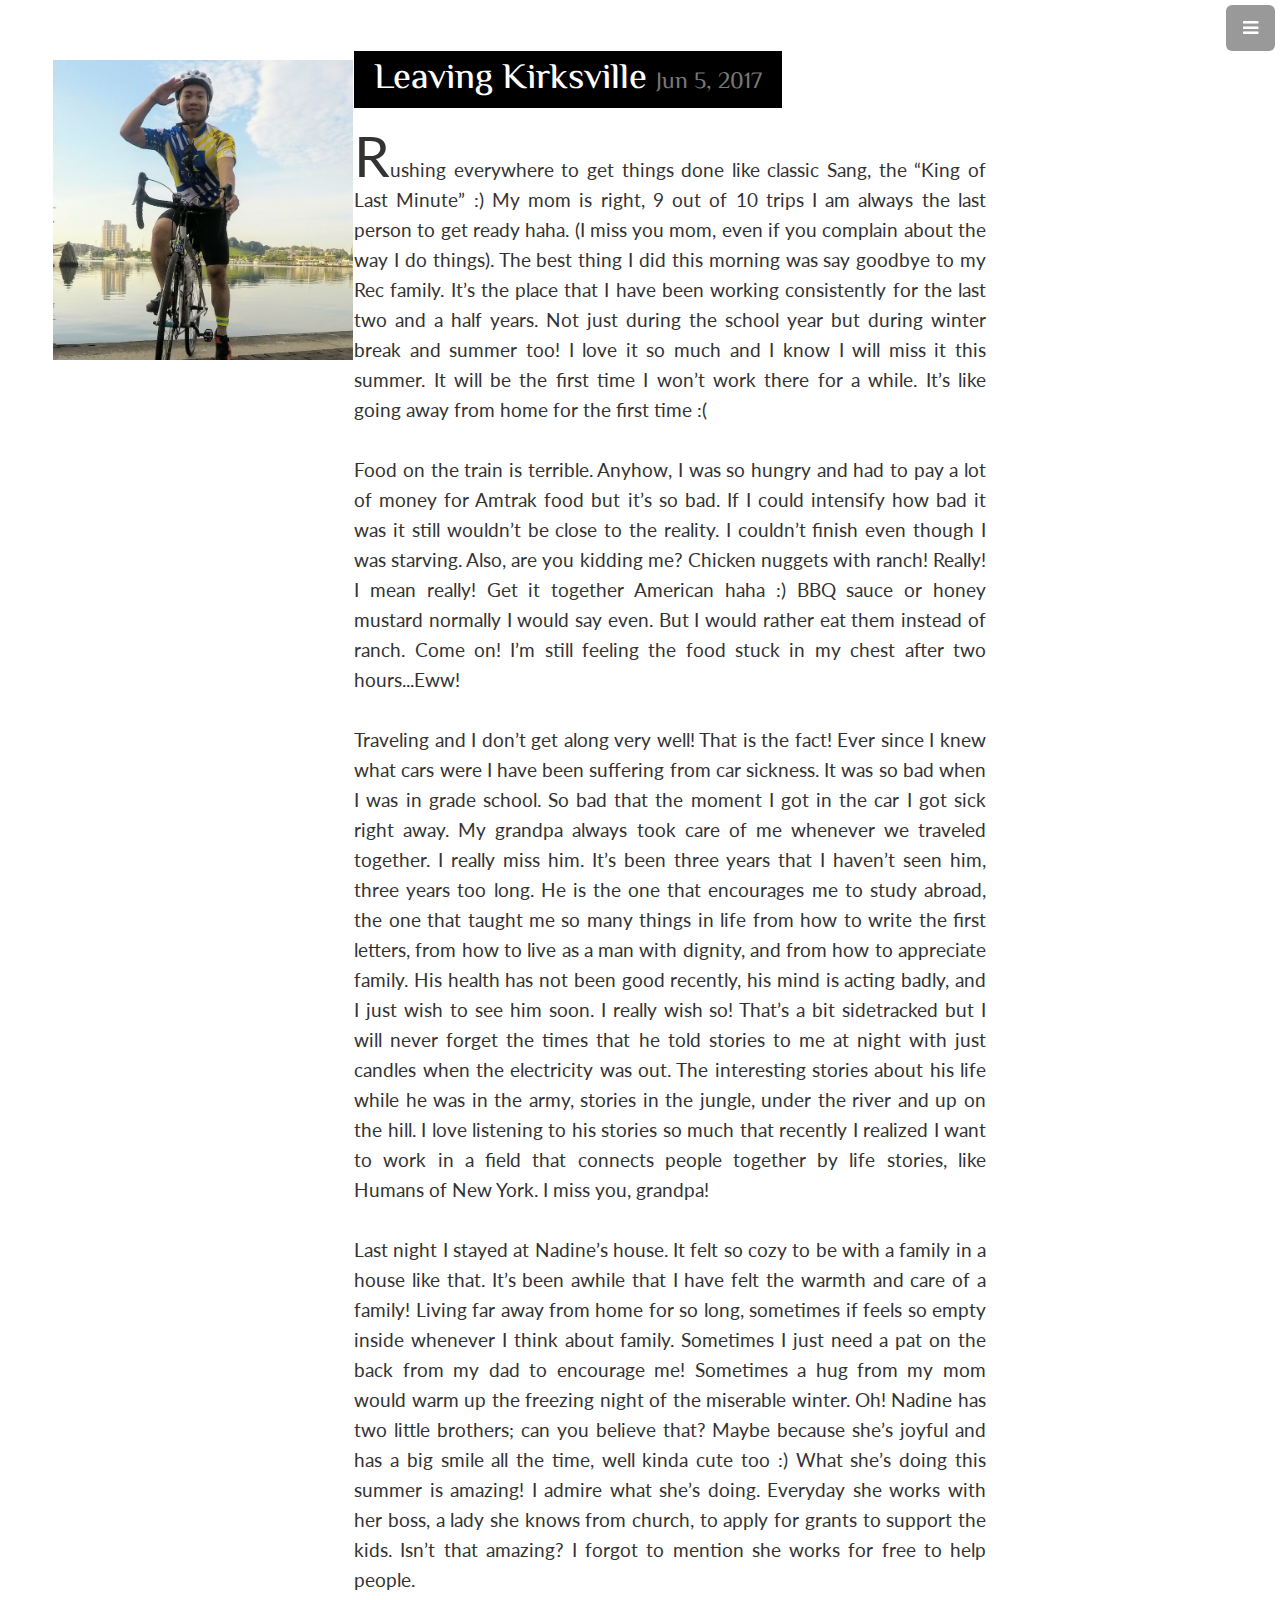
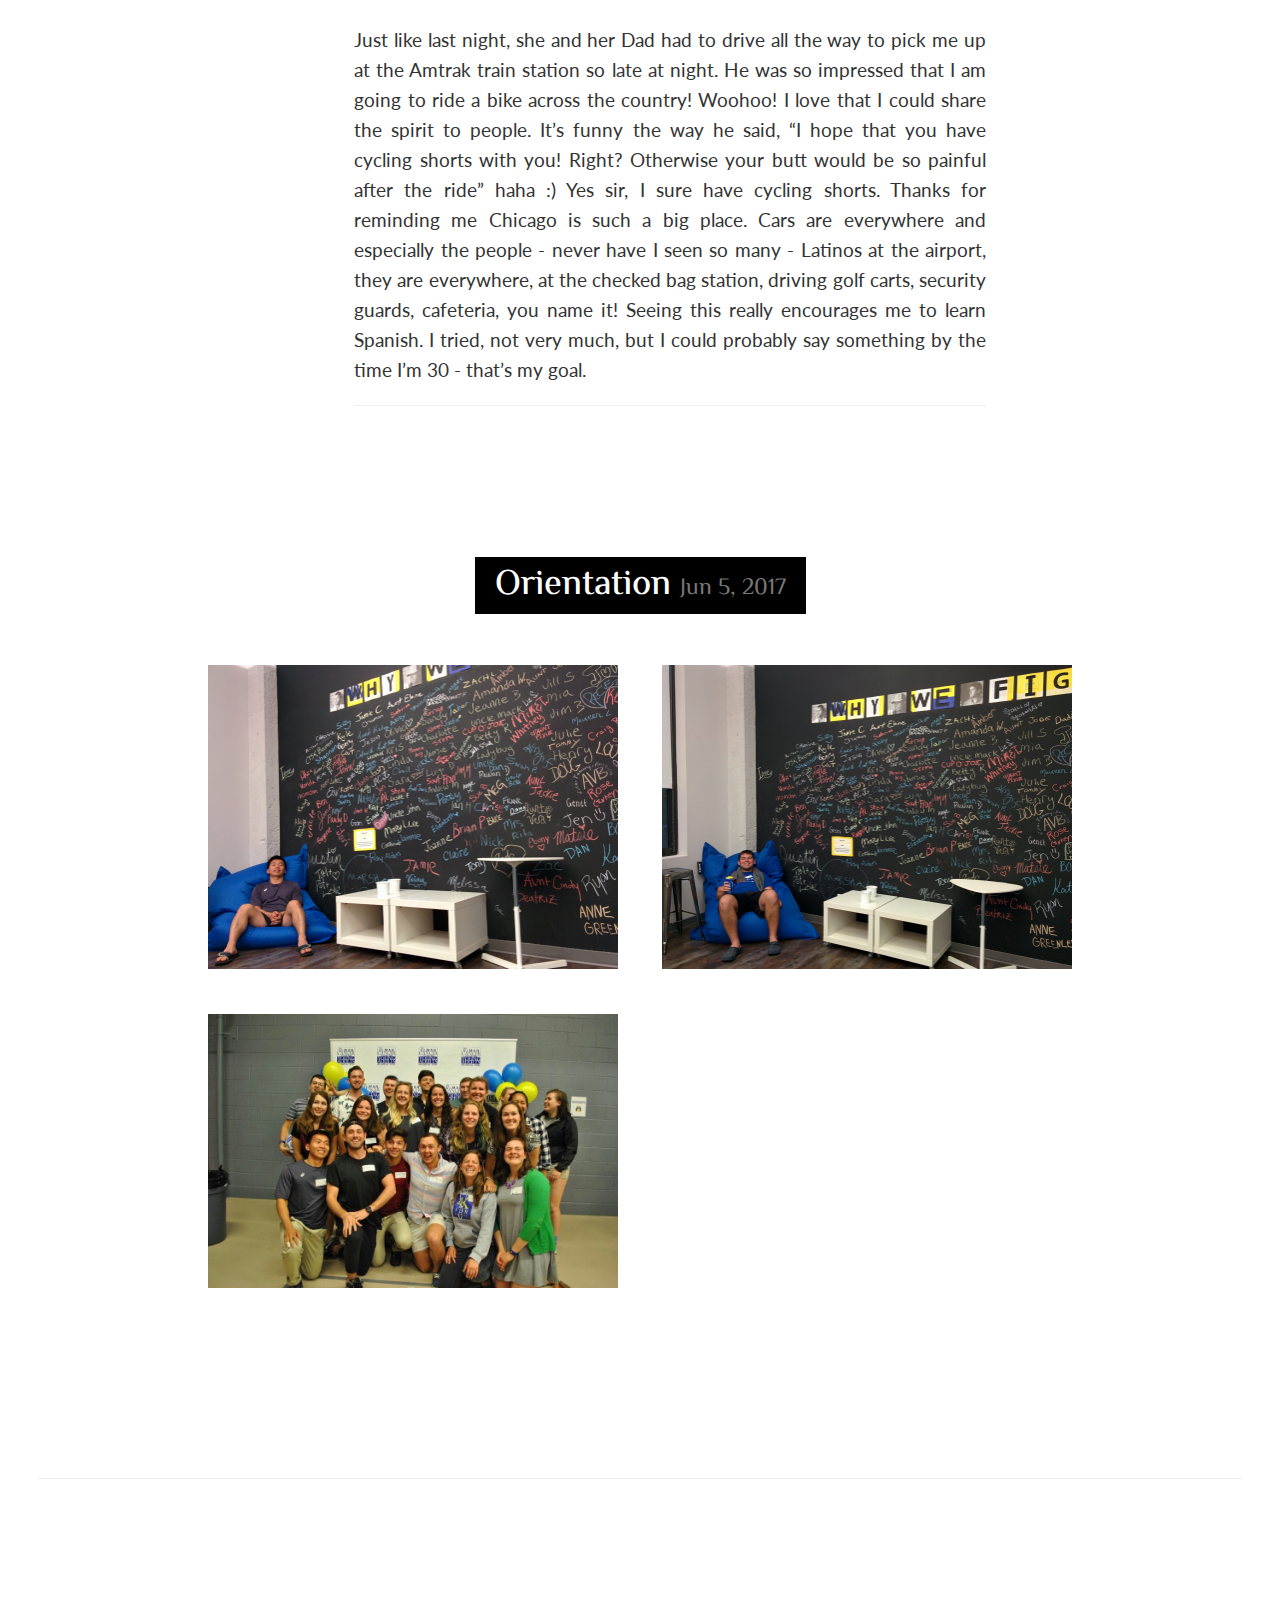
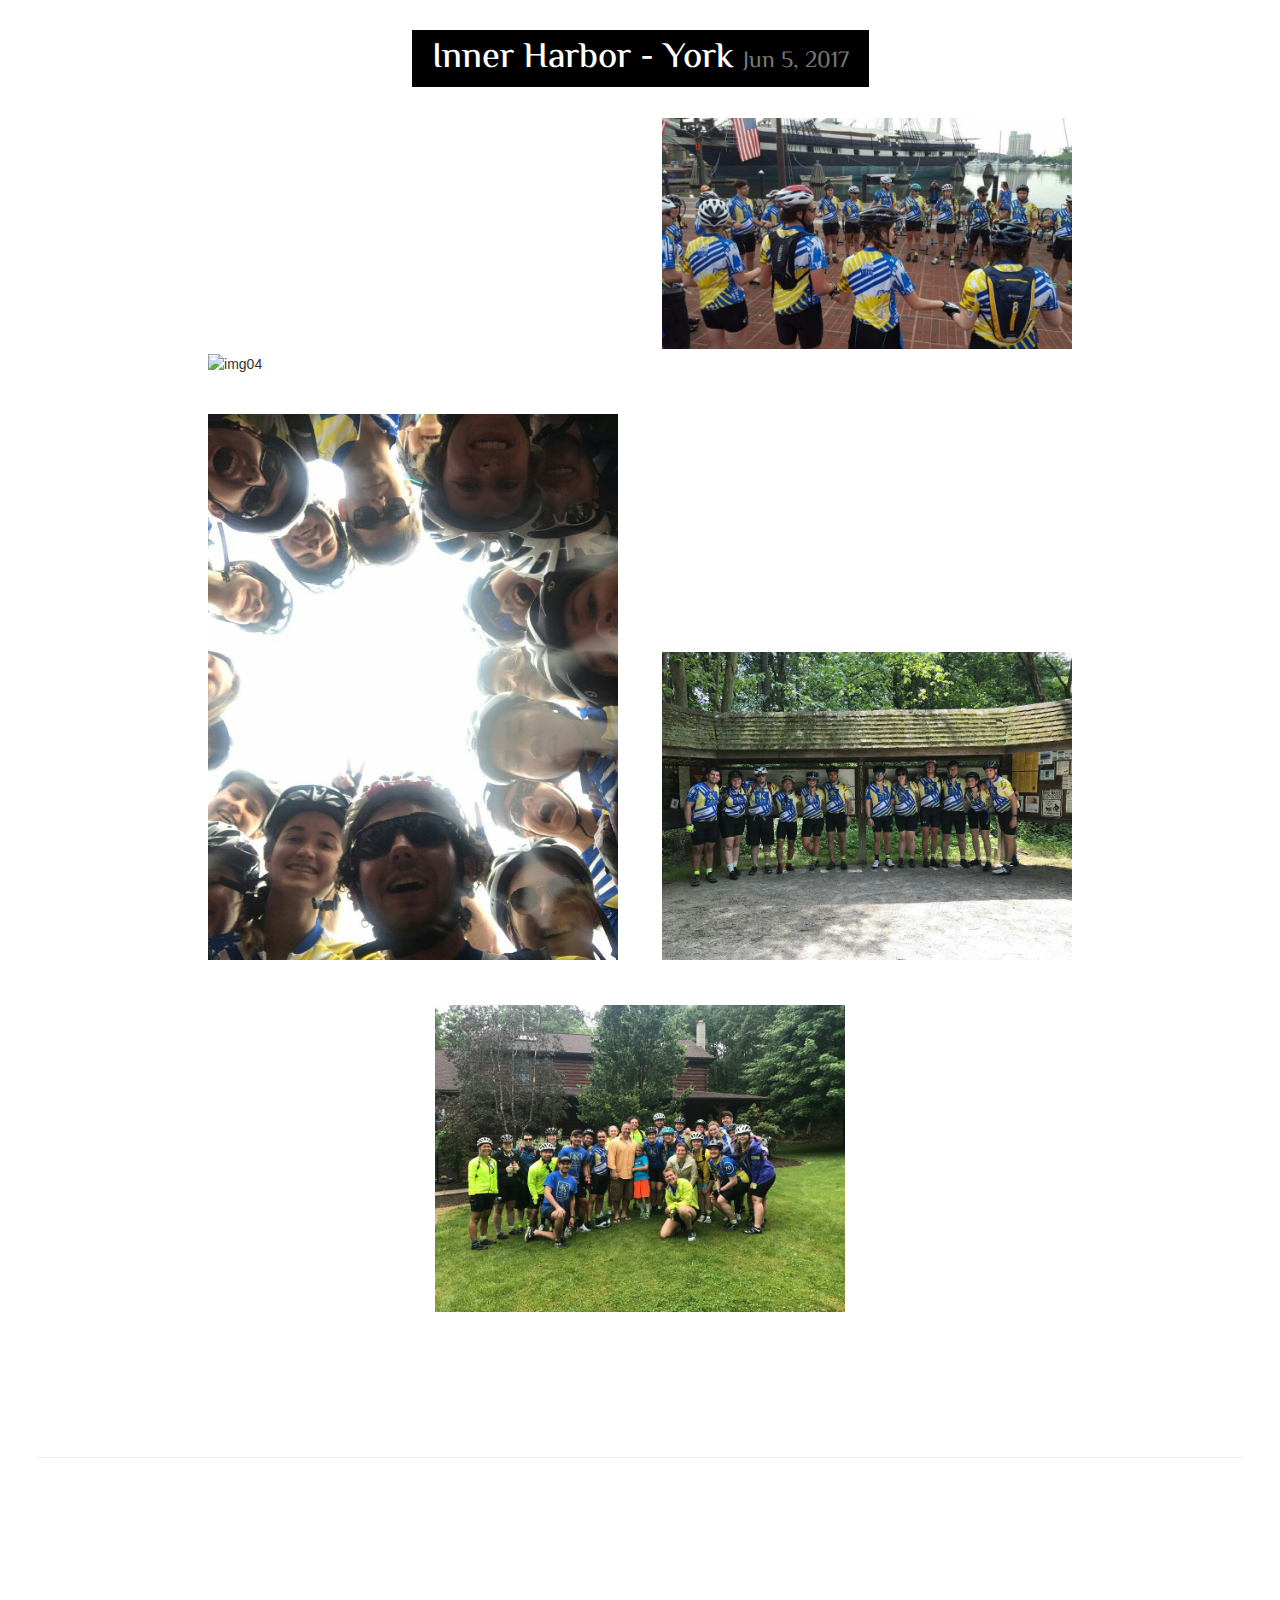
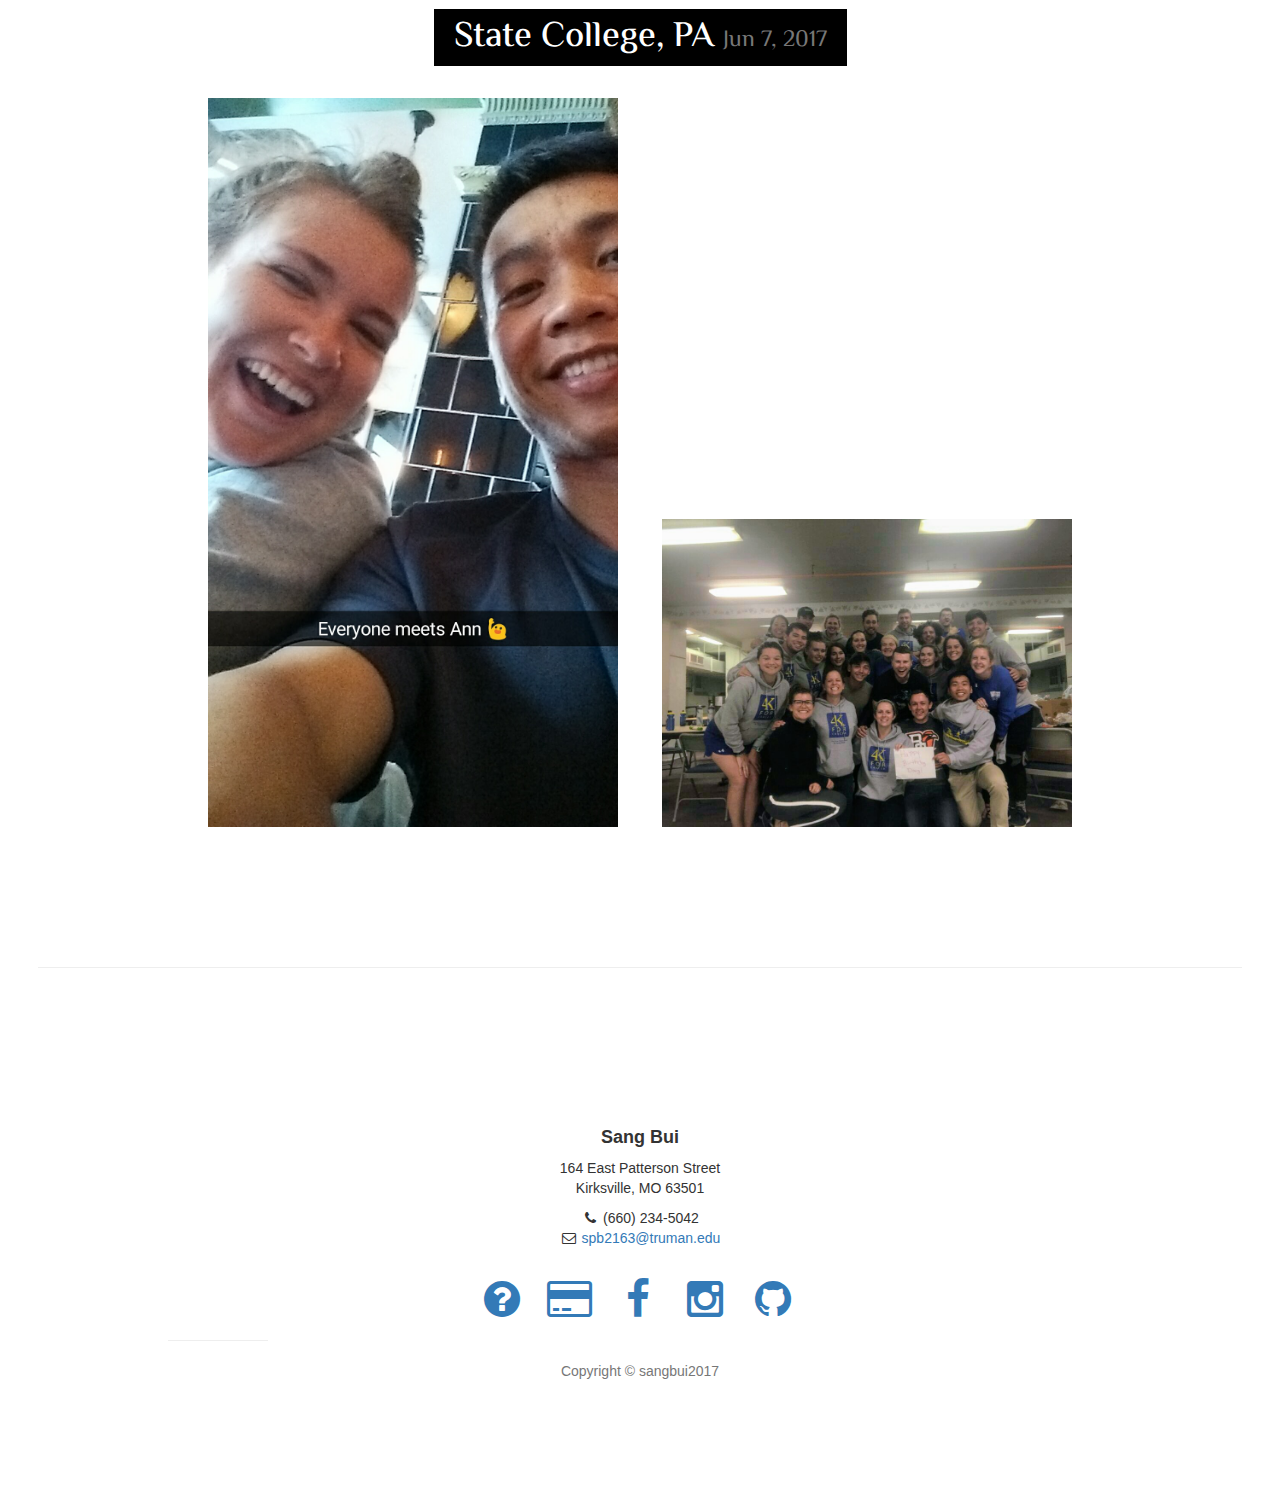
==== blog.html @ 6337a1a7 "added comment section in blog.html page, general clean up" ====
<!DOCTYPE html>
<html lang="en" xmlns:http="http://www.w3.org/1999/xhtml">
<head>
    <meta charset="UTF-8">
    <title>Articles</title>
    <!-- Bootstrap Core CSS -->
    <link href="css/bootstrap.min.css" rel="stylesheet">

    <!-- Custom CSS -->
    <link href="css/stylish-portfolio.css" rel="stylesheet">
    <link href="css/myCustom.css" rel="stylesheet">
    <link rel="stylesheet" type="text/css" href="css/examples.css" />
    <link rel="stylesheet" href="https://www.w3schools.com/w3css/4/w3.css">
    <link rel="stylesheet" type="text/css" href="css/default.css" />
    <link rel="stylesheet" type="text/css" href="css/component.css" />

    <!-- Custom Fonts -->
    <link href="font-awesome/css/font-awesome.min.css" rel="stylesheet" type="text/css">
    <link href="https://fonts.googleapis.com/css?family=El+Messiri:600|Neuton|Oswald" rel="stylesheet">
    <link rel="stylesheet" href="https://maxcdn.bootstrapcdn.com/bootstrap/3.3.7/css/bootstrap.min.css">
    <script src="https://ajax.googleapis.com/ajax/libs/jquery/3.2.1/jquery.min.js"></script>
    <script src="https://maxcdn.bootstrapcdn.com/bootstrap/3.3.7/js/bootstrap.min.js"></script>
    <script src="js/modernizr.custom.js"></script>
</head>
<body>
    <!-- Navigation -->
    <a id="menu-toggle" href="#" class="btn btn-dark btn-lg toggle"><i class="fa fa-bars"></i></a>
    <nav id="sidebar-wrapper">
        <ul class="sidebar-nav">
            <a id="menu-close" href="#" class="btn btn-light btn-lg pull-right toggle"><i class="fa fa-times"></i></a>
            <li>
                <a href="index.html" onclick=$("#menu-close").click();>Home</a>
            </li>
            <li>
                <a href="#top" onclick=$("#menu-close").click();>Top</a>
            </li>
            <li>
                <a href="#leavingKv" onclick=$("#menu-close").click();>Leaving KV</a>
            </li>
            <li>
                <a href="#orientation" onclick=$("#menu-close").click();>Orientation</a>
            </li>
            <li>
                <a href="#harborYork" onclick=$("#menu-close").click();>Inner Harbor - York</a>
            </li>
        </ul>
    </nav>

    <!--main content-->
    <div class="container-fluid" id="blogContent">
        <br>
        <div class="text-verticle-center article row" id="leavingKv">
            <div class="col-md-3">
                <img src="img/sang.jpg" style="max-height: 500px; max-width: 300px">
            </div>
            <div class="articleContent col-lg-7 col-md-5">
                <h1> Leaving Kirksville <small> Jun 5, 2017</small></h1>
                <br>
                <br>
                <br>
                <p class="startOfArticle">
                   
                    Rushing everywhere to get things done like classic Sang, the “King of Last Minute” :) My mom is right, 9 out of 10 trips 
                    I am always the last person to get ready haha.  (I miss you mom, even if you complain about the way I do things). The best 
                    thing I did this morning was say goodbye to my Rec family. It’s the place that I have been working consistently for the last 
                    two and a half years. Not just during the school year but during winter break and summer too! I love it so much and I know I 
                    will miss it this summer. It will be the first time I won’t work there for a while.  It’s like going away from home for the 
                    first time :(
                    <br>
                    <br>
                    Food on the train is terrible.  Anyhow, I was so hungry and had to pay a lot of money for Amtrak food but it’s so bad.  
                    If I could intensify how bad it was it still wouldn’t be close to the reality. I couldn’t finish even though I was starving.
                    Also, are you kidding me? Chicken nuggets with ranch! Really!  I mean really! Get it together American haha :) BBQ sauce or 
                    honey mustard normally I would say even.  But I would rather eat them instead of ranch. Come on! I’m still feeling the food 
                    stuck in my chest after two hours...Eww! 
                    <br>
                    <br>
                    Traveling and I don’t get along very well! That is the fact! Ever since I knew what cars were I have been suffering from car 
                    sickness. It was so bad when I was in grade school.  So bad that the moment I got in the car I got sick right away.  My grandpa 
                    always took care of me whenever we traveled together.  I really miss him.  It’s been three years that I haven’t seen him, three 
                    years too long.  He is the one that encourages me to study abroad, the one that taught me so many things in life from how to write 
                    the first letters, from how to live as a man with dignity, and from how to appreciate family.  His health has not been good recently, 
                    his mind is acting badly, and I just wish to see him soon.  I really wish so!  That’s a bit sidetracked but I will never forget the 
                    times that he told stories to me at night with just candles when the electricity was out.  The interesting stories about his life 
                    while he was in the army, stories in the jungle, under the river and up on the hill.  I love listening to his stories so much that 
                    recently I realized I want to work in a field that connects people together by life stories, like Humans of New York. I miss you, grandpa!
                    <br>
                    <br>
                    Last night I stayed at Nadine’s house.  It felt so cozy to be with a family in a house like that.  It’s been awhile that I have felt 
                    the warmth and care of a family! Living far away from home for so long, sometimes if feels so empty inside whenever I think about family.  
                    Sometimes I just need a pat on the back from my dad to encourage me! Sometimes a hug from my mom would warm up the freezing night of 
                    the miserable winter.  Oh! Nadine has two little brothers; can you believe that? Maybe because she’s joyful and has a big smile all the time, 
                    well kinda cute too :) What she’s doing this summer is amazing! I admire what she’s doing.  Everyday she works with her boss, a lady she 
                    knows from church, to apply for grants to support the kids.  Isn’t that amazing? I forgot to mention she works for free to help people.  
                    <br>
                    <br>
                    Just like last night, she and her Dad had to drive all the way to pick me up at the Amtrak train station so late at night.  He was so 
                    impressed that I am going to ride a bike across the country! Woohoo! I love that I could share the spirit to people.  It’s funny the way 
                    he said, “I hope that you have cycling shorts with you! Right? Otherwise your butt would be so painful after the ride” haha :) Yes sir, 
                    I sure have cycling shorts.  Thanks for reminding me Chicago is such a big place.  Cars are everywhere and especially the people - never 
                    have I seen so many - Latinos at the airport, they are everywhere, at the checked bag station, driving golf carts, security guards, 
                    cafeteria, you name it! Seeing this really encourages me to learn Spanish. I tried, not very much, but I could probably say something 
                    by the time I’m 30 - that’s my goal.
                </p>
                <hr>
                <br>
                <br>
                <br>
                <br>
                <br>
            </div>
        </div>

        <!--Orientation-->
        <div class="article row" id="orientation">
            <h1> Orientation <small> Jun 5, 2017</small></h1>
            <br>
            <br>
            <ul class="grid cs-style-2">
                <li>
                    <figure>
                        <img src="img/Orientation/orientation.jpg">
                    </figure>
                </li>
                <li>
                    <figure>
                        <img src="img/Orientation/orientation2.jpg" alt="">
                    </figure>
                </li>
                <li>
                    <figure>
                        <img src="img/Orientation/orientation3.jpg" alt="">
                    </figure>
                </li>
                <li>
                    <figure>
                        <img src="img/Orientation/orientation4.jpg" alt="">
                    </figure>
                </li>
                <li>
                    <figure>
                        <img src="img/Orientation/orientation5.jpg" alt="">
                    </figure>
                </li>
                <li>
                    <figure>
                        <img src="img/Orientation/orientation6.jpg" alt="">
                    </figure>
                </li>
            </ul>
            <hr>
            <br>
            <br>
            <br>
            <br>
            <br>
        </div>

        <!--Inner Harbor to York-->
        <div class="article row" id="harborYork">
            <h1> Inner Harbor - York <small> Jun 5, 2017</small></h1>
            <br>
            <ul class="grid cs-style-2">
                <li>
                    <figure>
                        <img src="img/Pennsylvania/harbor.png" alt="img04">
                    </figure>
                </li>
                <li>
                    <figure>
                        <img src="img/Pennsylvania/harbor2.jpg" alt="img04">
                    </figure>
                </li>
                <li>
                    <figure>
                        <img src="img/Pennsylvania/harbor3.jpg" alt="img04">
                    </figure>
                </li>
                <li>
                    <figure>
                        <img src="img/Pennsylvania/harbor4.jpg" alt="img04">
                    </figure>
                </li>
                <li>
                    <figure>
                        <img src="img/Pennsylvania/harbor5.jpg" alt="img04">
                    </figure>
                </li>
            </ul>
            <hr>
            <br>
            <br>
            <br>
            <br>
            <br>
        </div>
        
		  <!--State College-->
        <div class="article row" id="stateCollege">
            <h1> State College, PA <small> Jun 7, 2017</small></h1>
            <br>
            <ul class="grid cs-style-3">
                <li>
                    <figure>
                        <img src="img/Pennsylvania/RestDayInStateCollege/rest.jpg" alt="img04">
                    </figure>
                </li>
                <li>
                    <figure>
                        <img src="img/Pennsylvania/RestDayInStateCollege/Celebrating%20Doug%20Ulman's%20Birthday.jpg" alt="img04">
                        <figcaption> Celebrating Doug Ulman's Birthday</figcaption>
                    </figure>
                </li>
            </ul>
            <hr>
            <br>
            <br>
            <br>
            <br>
            <br>
        </div>
        
        <div class="row discussParent">
            <div id="disqus_thread"></div>
        </div>

        <script>
        /**
        *  RECOMMENDED CONFIGURATION VARIABLES: EDIT AND UNCOMMENT THE SECTION BELOW TO INSERT DYNAMIC VALUES FROM YOUR PLATFORM OR CMS.
        *  LEARN WHY DEFINING THESE VARIABLES IS IMPORTANT: https://disqus.com/admin/universalcode/#configuration-variables*/
    
        var disqus_config = function () {
        this.page.url = "https://sangpbui.github.io/blog.html#leavingKv";  // Replace PAGE_URL with your page's canonical URL variable
        this.page.identifier = blogContent; // Replace PAGE_IDENTIFIER with your page's unique identifier variable
        };

        (function() { // DON'T EDIT BELOW THIS LINE
        var d = document, s = d.createElement('script');
        s.src = 'https://4kforcancer-sangpbui.disqus.com/embed.js';
        s.setAttribute('data-timestamp', +new Date());
        (d.head || d.body).appendChild(s);
        })();
        </script>
        <noscript>Please enable JavaScript to view the <a href="https://disqus.com/?ref_noscript">comments powered by Disqus.</a></noscript>


        <!-- Footer -->
        <footer>
            <div class="container">
                <div class="row">
                    <div class="col-lg-10 col-lg-offset-1 text-center">
                        <h4><strong>Sang Bui</strong>
                        </h4>
                        <p>164 East Patterson Street
                            <br>Kirksville, MO 63501</p>
                        <ul class="list-unstyled">
                            <li><i class="fa fa-phone fa-fw"></i> (660) 234-5042</li>
                            <li><i class="fa fa-envelope-o fa-fw"></i> <a href="mailto:spb2163@truman.edu">spb2163@truman.edu</a>
                            </li>
                        </ul>
                        <br>
                        <ul class="list-inline">
                            <li>
                                <a href="http://ulmanfund.org/yoursupport/"><i class="fa fa-question-circle fa-fw fa-3x"></i></a>
                            </li>
                            <li>
                                <a href="https://ulman.z2systems.com/sang-bui"><i class="fa fa-credit-card fa-fw fa-3x"></i></a>
                            </li>
                            <li>
                                <a href="https:www.facebook.com/phuocsangbui"><i class="fa fa-facebook fa-fw fa-3x"></i></a>
                            </li>
                            <li>
                                <a href="https://www.instagram.com/sangaritaz"><i class="fa fa-instagram fa-fw fa-3x"></i></a>
                            </li>
                            <li>
                                <a href="https://github.com/sangpbui"><i class="fa fa-github fa-fw fa-3x"></i></a>
                            </li>
                        </ul>
                        <hr class="small">
                        <p class="text-muted">Copyright &copy; sangbui2017</p>
                    </div>
                </div>
            </div>
            <a id="to-top" href="#top" class="btn btn-dark btn-lg"><i class="fa fa-chevron-up fa-fw fa-1x"></i></a>
        </footer>
    </div>

    <script src="js/jquery.js"></script>
    <script src="js/toucheffects.js"></script>
    <!-- Custom Theme JavaScript -->
    <script>
        // Closes the sidebar menu
        $("#menu-close").click(function(e) {
            e.preventDefault();
            $("#sidebar-wrapper").toggleClass("active");
        });
        // Opens the sidebar menu
        $("#menu-toggle").click(function(e) {
            e.preventDefault();
            $("#sidebar-wrapper").toggleClass("active");
        });
        // Scrolls to the selected menu item on the page
        $(function() {
            $('a[href*=#]:not([href=#],[data-toggle],[data-target],[data-slide])').click(function() {
                if (location.pathname.replace(/^\//, '') == this.pathname.replace(/^\//, '') || location.hostname == this.hostname) {
                    var target = $(this.hash);
                    target = target.length ? target : $('[name=' + this.hash.slice(1) + ']');
                    if (target.length) {
                        $('html,body').animate({
                            scrollTop: target.offset().top
                        }, 1000);
                        return false;
                    }
                }
            });
        });
        //#to-top button appears after scrolling
        var fixed = false;
        $(document).scroll(function() {
            if ($(this).scrollTop() > 250) {
                if (!fixed) {
                    fixed = true;
                    // $('#to-top').css({position:'fixed', display:'block'});
                    $('#to-top').show("slow", function() {
                        $('#to-top').css({
                            position: 'fixed',
                            display: 'block'
                        });
                    });
                }
            } else {
                if (fixed) {
                    fixed = false;
                    $('#to-top').hide("slow", function() {
                        $('#to-top').css({
                            display: 'none'
                        });
                    });
                }
            }
        });
    </script>
</body>
</html>
---- css/stylish-portfolio.css ----
/*!
 * Start Bootstrap - Stylish Portfolio (http://startbootstrap.com/)
 * Copyright 2013-2016 Start Bootstrap
 * Licensed under MIT (https://github.com/BlackrockDigital/startbootstrap/blob/gh-pages/LICENSE)
 */

/* Global Styles */

html,
body {
    width: 100%;
    height: 100%;
}

body {
    font-family: "Source Sans Pro","Helvetica Neue",Helvetica,Arial,sans-serif;
}

.text-vertical-center {
    display: table-cell;
    text-align: center;
    vertical-align: middle;
}

.text-vertical-center h1 {
    margin: 0;
    padding: 0;
    font-size: 4.5em;
    font-weight: 700;
}

/* Custom Button Styles */

.btn-dark {
    border-radius: 0;
    color: #fff;
    background-color: rgba(0,0,0,0.4);
}

.btn-dark:hover,
.btn-dark:focus,
.btn-dark:active {
    color: #fff;
    background-color: rgba(0,0,0,0.7);
}

.btn-light {
    border-radius: 0;
    color: #333;
    background-color: rgb(255,255,255);
}

.btn-light:hover,
.btn-light:focus,
.btn-light:active {
    color: #333;
    background-color: rgba(255,255,255,0.8);
}

/* Custom Horizontal Rule */

hr.small {
    max-width: 100px;
}

/* Side Menu */

#sidebar-wrapper {
    z-index: 1000;
    position: fixed;
    right: 0;
    width: 250px;
    height: 100%;
    transform: translateX(250px);
    overflow-y: auto;
    background: #222;
    -webkit-transition: all 0.4s ease 0s;
    -moz-transition: all 0.4s ease 0s;
    -ms-transition: all 0.4s ease 0s;
    -o-transition: all 0.4s ease 0s;
    transition: all 0.4s ease 0s;
}

.sidebar-nav {
    position: absolute;
    top: 0;
    width: 250px;
    margin: 0;
    padding: 0;
    list-style: none;
}

.sidebar-nav li {
    text-indent: 20px;
    line-height: 40px;
}

.sidebar-nav li a {
    display: block;
    text-decoration: none;
    color: #999;
}

.sidebar-nav li a:hover {
    text-decoration: none;
    color: #fff;
    background: rgba(255,255,255,0.2);
}

.sidebar-nav li a:active,
.sidebar-nav li a:focus {
    text-decoration: none;
}

.sidebar-nav > .sidebar-brand {
    height: 55px;
    font-size: 18px;
    line-height: 55px;
}

.sidebar-nav > .sidebar-brand a {
    color: #999;
}

.sidebar-nav > .sidebar-brand a:hover {
    color: #fff;
    background: none;
}

#menu-toggle {
    z-index: 1;
    position: fixed;
    top: 0;
    right: 0;
}

#sidebar-wrapper.active {
    right: 250px;
    width: 250px;
    -webkit-transition: all 0.4s ease 0s;
    -moz-transition: all 0.4s ease 0s;
    -ms-transition: all 0.4s ease 0s;
    -o-transition: all 0.4s ease 0s;
    transition: all 0.4s ease 0s;
}

.toggle {
    margin: 5px 5px 0 0;
}

/* Header */

.header {
    display: table;
    position: relative;
    width: 100%;
    height: 100%;
    background: url(../img/bg.jpg) no-repeat center center scroll;
    -webkit-background-size: cover;
    -moz-background-size: cover;
    background-size: cover;
    -o-background-size: cover;
}

/* About */

.about {
    padding: 50px 0;
}

/* Services */

.services {
    padding: 50px 0;
}

.service-item {
    margin-bottom: 30px;
}

/* Callout */

.callout {
    display: table;
    width: 100%;
    height: 400px;
    color: #fff;
    background: url(../img/callout.jpg) no-repeat center center scroll;
    -webkit-background-size: cover;
    -moz-background-size: cover;
    background-size: cover;
    -o-background-size: cover;
}

/* Portfolio */

.portfolio {
    padding: 50px 0;
}

.portfolio-item {
    margin-bottom: 30px;
}

.img-portfolio {
    margin: 0 auto;
}

.img-portfolio:hover {
    opacity: 0.8;
}

/* Call to Action */

.call-to-action {
    padding: 50px 0;
}

.call-to-action .btn {
    margin: 10px;
}

/* Map */

.map {
    height: 500px;
}

@media(max-width:768px) {
    .map {
        height: 75%;
    }
}

.map iframe {
    pointer-events: none;
}

/* Footer */

footer {
    padding: 100px 0;
}

#to-top {
  display: none;
  position: fixed;
  bottom: 5px;
  right: 5px;
}
---- css/myCustom.css ----
.article {
		padding-top: 40px;
}

.article p {
    font-size: 19px;
    line-height: 30px;
    font-family: 'lato', Calibri, Arial, sans-serif;
}

.article h1 {
    display: inline;
    font-family: 'El Messiri', sans-serif;
    background-color: black;
    padding-left: 20px;
    padding-right: 20px;
    color: white;
}

.articleContent {
    max-width: 55%;
    text-align: justify;
}

.about {
    font-size: 14pt;
}

#blogContent {
    text-align: center;
    max-width: 94%;
}

.carousel-inner#orientation {
    width:100%;
    max-height: 200px;
}

.carousel-control {
	background: none !important;
	color: black;
}

.discussParent {
    text-align:center;
    width:100%;
}

.preview {
    text-align: center;
    visibility: hidden;
    position: relative;
}
/*sample class contains yet to be updated blogs*/
.sample {
    height: 325px;
    width: 100%;
    text-align: center;
    vertical-align: middle;
    line-height: 96px;
    display: table;
    background-size: 490px 325px;
    background: url(../img/abstract.jpg) no-repeat center center scroll;
    -webkit-background-size: cover;
    -moz-background-size: cover;
    background-size: cover;
    -o-background-size: cover;
    font-size: large;
    margin-right: 2px;
    margin-left: 2px;
    color: whitesmoke;
}

.sample:hover {
    opacity: 0.4;
    color: black;
}

.md {
    display: block;
    position: relative;
    width: 865px;
    height: 658px;
    background: url(../img/sang2.jpg) no-repeat center center scroll;
    margin: auto;
    -webkit-background-size: cover;
    -moz-background-size: cover;
    background-size: cover;
    -o-background-size: cover;
    font-size: 60px;
    font-family: 'El Messiri', sans-serif;
    margin-bottom: 2px;
}

.startOfArticle::first-letter{
    font-size: 300%;
}

.w3-content.w3-display-container{
    max-width: 90%;
}

#aboutTheRide {
    padding-top: 10px;
    margin-top: 20px;
}

#disqus_thread {
    padding-left: 30em;
    padding-right: 30em;
}

#gallery {
    /*display: none;*/
    position: relative;
    width: 100%;
    height: 100%;
    -webkit-background-size: cover;
    -moz-background-size: cover;
    background-size: cover; 
	 -o-background-size: cover;
    padding-top: 3em;
    padding-bottom: 40px;
}

#thankyou h1 {
    font-family: 'El Messiri', sans-serif;
    padding-left: 20px;
    padding-right: 20px;
	 font-size: 4em;
}

footer {
    padding-top: 30px;
}
---- css/examples.css ----
body{
  font-family: 'Droid Sans', 'Helvetica', Arial, sans-serif;
  margin:5px;
}
#map{
  display: block;
  width: 95%;
  height: 350px;
  margin: 0 auto;
  -moz-box-shadow: 0px 5px 20px #ccc;
  -webkit-box-shadow: 0px 5px 20px #ccc;
  box-shadow: 0px 5px 20px #ccc;
}
#map.large{
  height:500px;
}

.overlay{
  display:block;
  text-align:center;
  color:#fff;
  font-size:60px;
  line-height:80px;
  opacity:0.8;
  background:#4477aa;
  border:solid 3px #336699;
  border-radius:4px;
  box-shadow:2px 2px 10px #333;
  text-shadow:1px 1px 1px #666;
  padding:0 4px;
}

.overlay_arrow{
  left:50%;
  margin-left:-16px;
  width:0;
  height:0;
  position:absolute;
}
.overlay_arrow.above{
  bottom:-15px;
  border-left:16px solid transparent;
  border-right:16px solid transparent;
  border-top:16px solid #336699;
}
.overlay_arrow.below{
  top:-15px;
  border-left:16px solid transparent;
  border-right:16px solid transparent;
  border-bottom:16px solid #336699;
}
---- css/default.css ----
/* General Demo Style */
@import url(http://fonts.googleapis.com/css?family=Lato:300,400,700);

@font-face {
	font-family: 'codropsicons';
	src:url('../fonts/codropsicons/codropsicons.eot');
	src:url('../fonts/codropsicons/codropsicons.eot?#iefix') format('embedded-opentype'),
		url('../fonts/codropsicons/codropsicons.woff') format('woff'),
		url('../fonts/codropsicons/codropsicons.ttf') format('truetype'),
		url('../fonts/codropsicons/codropsicons.svg#codropsicons') format('svg');
	font-weight: normal;
	font-style: normal;
}

*, *:after, *:before { -webkit-box-sizing: border-box; -moz-box-sizing: border-box; box-sizing: border-box; }
body, html { font-size: 100%; padding: 0; margin: 0;}

/* Clearfix hack by Nicolas Gallagher: http://nicolasgallagher.com/micro-clearfix-hack/ */
.clearfix:before, .clearfix:after { content: " "; display: table; }
.clearfix:after { clear: both; }

body {
	font-family: 'Lato', Calibri, Arial, sans-serif;
	color: #b3b9bf;
	background: #f9f9f9;
}

a {
	color: #888;
	text-decoration: none;
}

a:hover,
a:active {
	color: #333;
}

/* Header Style */
.container > header {
	margin: 0 auto;
	padding: 2em;
	text-align: center;
	background: rgba(0,0,0,0.01);
}

.container > header h1 {
	font-size: 2.625em;
	line-height: 1.3;
	margin: 0;
	font-weight: 300;
}

/* To Navigation Style */
.codrops-top {
	background: #fff;
	background: rgba(255, 255, 255, 0.6);
	text-transform: uppercase;
	width: 100%;
	font-size: 0.69em;
	line-height: 2.2;
}

.codrops-top a {
	padding: 0 1em;
	letter-spacing: 0.1em;
	color: #888;
	display: inline-block;
}

.codrops-top a:hover {
	background: rgba(255,255,255,0.95);
	color: #333;
}

.codrops-top span.right {
	float: right;
}

.codrops-top span.right a {
	float: left;
	display: block;
}

.codrops-icon:before {
	font-family: 'codropsicons';
	margin: 0 4px;
	speak: none;
	font-style: normal;
	font-weight: normal;
	font-variant: normal;
	text-transform: none;
	line-height: 1;
	-webkit-font-smoothing: antialiased;
}

.codrops-icon-drop:before {
	content: "\e001";
}

.codrops-icon-prev:before {
	content: "\e004";
}

.codrops-icon-archive:before {
	content: "\e002";
}

.codrops-icon-next:before {
	content: "\e000";
}

.codrops-icon-about:before {
	content: "\e003";
}

/* Demo Buttons Style */
.codrops-demos {
	padding-top: 1em;
	font-size: 0.9em;
}

.codrops-demos a {
	display: inline-block;
	margin: 0.5em;
	padding: 0.7em 1.1em;
	border: 3px solid #b3b9bf;
	color: #b3b9bf;
	font-weight: 700;
}

.codrops-demos a:hover,
.codrops-demos a.current-demo,
.codrops-demos a.current-demo:hover {
	border-color: #2c3f52;
	color: #2c3f52;
}

@media screen and (max-width: 25em) {

	.codrops-icon span {
		display: none;
	}

}
---- css/component.css ----
.grid {
	padding: 20px 20px 100px 20px;
	max-width: 100%;
	margin: 0 auto;
	list-style: none;
	text-align: center;
}

.grid li {
	display: inline-block;
	width: 450px;
	margin: 0;
	padding: 20px;
	text-align: left;
	position: relative;
}

.grid figure {
	margin: 0;
	position: relative;
}

.grid figure img {
	max-width: 100%;
	display: block;
	position: relative;
}

.grid figcaption {
	position: absolute;
	top: 0;
	left: 0;
	padding: 20px;
	background: #2c3f52;
	color: #ed4e6e;
}

.grid figcaption h3 {
	margin: 0;
	padding: 0;
	color: #fff;
}

.grid figcaption span:before {
	content: 'by ';
}

.grid figcaption a {
	text-align: center;
	padding: 5px 10px;
	border-radius: 2px;
	display: inline-block;
	background: #ed4e6e;
	color: #fff;
}

/* Individual Caption Styles */

/* Caption Style 1 */
.cs-style-1 figcaption {
	height: 100%;
	width: 100%;
	opacity: 0;
	text-align: center;
	-webkit-backface-visibility: hidden;
	-moz-backface-visibility: hidden;
	backface-visibility: hidden;
	-webkit-transition: -webkit-transform 0.3s, opacity 0.3s;
	-moz-transition: -moz-transform 0.3s, opacity 0.3s;
	transition: transform 0.3s, opacity 0.3s;
}

.no-touch .cs-style-1 figure:hover figcaption,
.cs-style-1 figure.cs-hover figcaption {
	opacity: 1;
	-webkit-transform: translate(15px, 15px);
	-moz-transform: translate(15px, 15px);
	-ms-transform: translate(15px, 15px);
	transform: translate(15px, 15px);
}

.cs-style-1 figcaption h3 {
	margin-top: 70px;
}

.cs-style-1 figcaption span {
	display: block;
}

.cs-style-1 figcaption a {
	margin-top: 30px;
}

/* Caption Style 2 */
.cs-style-2 figure img {
	z-index: 10;
	-webkit-transition: -webkit-transform 0.4s;
	-moz-transition: -moz-transform 0.4s;
	transition: transform 0.4s;
}

.no-touch .cs-style-2 figure:hover img,
.cs-style-2 figure.cs-hover img {
	-webkit-transform: translateY(-90px);
	-moz-transform: translateY(-90px);
	-ms-transform: translateY(-90px);
	transform: translateY(-90px);
}

.cs-style-2 figcaption {
	height: 90px;
	width: 100%;
	top: auto;
	bottom: 0;
}

.cs-style-2 figcaption a {
	position: absolute;
	right: 20px;
	top: 30px;
}

/* Caption Style 3 */
.cs-style-3 figure {
	overflow: hidden;
}

.cs-style-3 figure img {
	-webkit-transition: -webkit-transform 0.4s;
	-moz-transition: -moz-transform 0.4s;
	transition: transform 0.4s;
}

.no-touch .cs-style-3 figure:hover img,
.cs-style-3 figure.cs-hover img {
	-webkit-transform: translateY(-50px);
	-moz-transform: translateY(-50px);
	-ms-transform: translateY(-50px);
	transform: translateY(-50px);
}

.cs-style-3 figcaption {
	height: 100px;
	width: 100%;
	top: auto;
	bottom: 0;
	opacity: 0;
	-webkit-transform: translateY(100%);
	-moz-transform: translateY(100%);
	-ms-transform: translateY(100%);
	transform: translateY(100%);
	-webkit-transition: -webkit-transform 0.4s, opacity 0.1s 0.3s;
	-moz-transition: -moz-transform 0.4s, opacity 0.1s 0.3s;
	transition: transform 0.4s, opacity 0.1s 0.3s;
}

.no-touch .cs-style-3 figure:hover figcaption,
.cs-style-3 figure.cs-hover figcaption {
	opacity: 1;
	-webkit-transform: translateY(0px);
	-moz-transform: translateY(0px);
	-ms-transform: translateY(0px);
	transform: translateY(0px);
	-webkit-transition: -webkit-transform 0.4s, opacity 0.1s;
	-moz-transition: -moz-transform 0.4s, opacity 0.1s;
	transition: transform 0.4s, opacity 0.1s;
}

.cs-style-3 figcaption a {
	position: absolute;
	bottom: 20px;
	right: 20px;
}

/* Caption Style 4 */
.cs-style-4 li {
	-webkit-perspective: 1700px;
	-moz-perspective: 1700px;
	perspective: 1700px;
	-webkit-perspective-origin: 0 50%;
	-moz-perspective-origin: 0 50%;
	perspective-origin: 0 50%;
}

.cs-style-4 figure {
	-webkit-transform-style: preserve-3d;
	-moz-transform-style: preserve-3d;
	transform-style: preserve-3d;
}

.cs-style-4 figure > div {
	overflow: hidden;
}

.cs-style-4 figure img {
	-webkit-transition: -webkit-transform 0.4s;
	-moz-transition: -moz-transform 0.4s;
	transition: transform 0.4s;
}

.no-touch .cs-style-4 figure:hover img,
.cs-style-4 figure.cs-hover img {
	-webkit-transform: translateX(25%);
	-moz-transform: translateX(25%);
	-ms-transform: translateX(25%);
	transform: translateX(25%);
}

.cs-style-4 figcaption {
	height: 100%;
	width: 50%;
	opacity: 0;
	-webkit-backface-visibility: hidden;
	-moz-backface-visibility: hidden;
	backface-visibility: hidden;
	-webkit-transform-origin: 0 0;
	-moz-transform-origin: 0 0;
	transform-origin: 0 0;
	-webkit-transform: rotateY(-90deg);
	-moz-transform: rotateY(-90deg);
	transform: rotateY(-90deg);
	-webkit-transition: -webkit-transform 0.4s, opacity 0.1s 0.3s;
	-moz-transition: -moz-transform 0.4s, opacity 0.1s 0.3s;
	transition: transform 0.4s, opacity 0.1s 0.3s;
}

.no-touch .cs-style-4 figure:hover figcaption,
.cs-style-4 figure.cs-hover figcaption {
	opacity: 1;
	-webkit-transform: rotateY(0deg);
	-moz-transform: rotateY(0deg);
	transform: rotateY(0deg);
	-webkit-transition: -webkit-transform 0.4s, opacity 0.1s;
	-moz-transition: -moz-transform 0.4s, opacity 0.1s;
	transition: transform 0.4s, opacity 0.1s;
}

.cs-style-4 figcaption a {
	position: absolute;
	bottom: 20px;
	right: 20px;
}

/* Caption Style 5 */
.cs-style-5 figure img {
	z-index: 10;
	-webkit-transition: -webkit-transform 0.4s;
	-moz-transition: -moz-transform 0.4s;
	transition: transform 0.4s;
}

.no-touch .cs-style-5 figure:hover img,
.cs-style-5 figure.cs-hover img {
	-webkit-transform: scale(0.4);
	-moz-transform: scale(0.4);
	-ms-transform: scale(0.4);
	transform: scale(0.4);
}

.cs-style-5 figcaption {
	height: 100%;
	width: 100%;
	opacity: 0;
	-webkit-transform: scale(0.7);
	-moz-transform: scale(0.7);
	-ms-transform: scale(0.7);
	transform: scale(0.7);
	-webkit-backface-visibility: hidden;
	-moz-backface-visibility: hidden;
	backface-visibility: hidden;
	-webkit-transition: -webkit-transform 0.4s, opacity 0.4s;
	-moz-transition: -moz-transform 0.4s, opacity 0.4s;
	transition: transform 0.4s, opacity 0.4s;
}

.no-touch .cs-style-5 figure:hover figcaption,
.cs-style-5 figure.cs-hover figcaption {
	-webkit-transform: scale(1);
	-moz-transform: scale(1);
	-ms-transform: scale(1);
	transform: scale(1);
	opacity: 1;
}

.cs-style-5 figure a {
	position: absolute;
	bottom: 20px;
	right: 20px;
}

/* Caption Style 6 */
.cs-style-6 figure img {
	z-index: 10;
	-webkit-transition: -webkit-transform 0.4s;
	-moz-transition: -moz-transform 0.4s;
	transition: transform 0.4s;
}

.no-touch .cs-style-6 figure:hover img,
.cs-style-6 figure.cs-hover img {
	-webkit-transform: translateY(-50px) scale(0.5);
	-moz-transform: translateY(-50px) scale(0.5);
	-ms-transform: translateY(-50px) scale(0.5);
	transform: translateY(-50px) scale(0.5);
}

.cs-style-6 figcaption {
	height: 100%;
	width: 100%;
}

.cs-style-6 figcaption h3 {
	margin-top: 60%;
}

.cs-style-6 figcaption a {
	position: absolute;
	bottom: 20px;
	right: 20px;
}

/* Caption Style 7 */
.cs-style-7 li:first-child { z-index: 6; }
.cs-style-7 li:nth-child(2) { z-index: 5; }
.cs-style-7 li:nth-child(3) { z-index: 4; }
.cs-style-7 li:nth-child(4) { z-index: 3; }
.cs-style-7 li:nth-child(5) { z-index: 2; }
.cs-style-7 li:nth-child(6) { z-index: 1; }

.cs-style-7 figure img {
	z-index: 10;
}

.cs-style-7 figcaption {
	height: 100%;
	width: 100%;
	opacity: 0;
	-webkit-backface-visibility: hidden;
	-moz-backface-visibility: hidden;
	backface-visibility: hidden;
	-webkit-transition: opacity 0.3s, height 0.3s, box-shadow 0.3s;
	-moz-transition: opacity 0.3s, height 0.3s, box-shadow 0.3s;
	transition: opacity 0.3s, height 0.3s, box-shadow 0.3s;
	box-shadow: 0 0 0 0px #2c3f52;
}

.no-touch .cs-style-7 figure:hover figcaption,
.cs-style-7 figure.cs-hover figcaption {
	opacity: 1;
	height: 130%;
	box-shadow: 0 0 0 10px #2c3f52;
}

.cs-style-7 figcaption h3 {
	margin-top: 86%;
}

.cs-style-7 figcaption h3,
.cs-style-7 figcaption span,
.cs-style-7 figcaption a {
	opacity: 0;
	-webkit-transition: opacity 0s;
	-moz-transition: opacity 0s;
	transition: opacity 0s;
}

.cs-style-7 figcaption a {
	position: absolute;
	bottom: 20px;
	right: 20px;
}

.no-touch .cs-style-7 figure:hover figcaption h3,
.no-touch .cs-style-7 figure:hover figcaption span,
.no-touch .cs-style-7 figure:hover figcaption a,
.cs-style-7 figure.cs-hover figcaption h3,
.cs-style-7 figure.cs-hover figcaption span,
.cs-style-7 figure.cs-hover figcaption a {
	-webkit-transition: opacity 0.3s 0.2s;
	-moz-transition: opacity 0.3s 0.2s;
	transition: opacity 0.3s 0.2s;
	opacity: 1;
}

@media screen and (max-width: 31.5em) {
	.grid {
		padding: 10px 10px 100px 10px;
	}
	.grid li {
		width: 100%;
		min-width: 300px;
	}
}
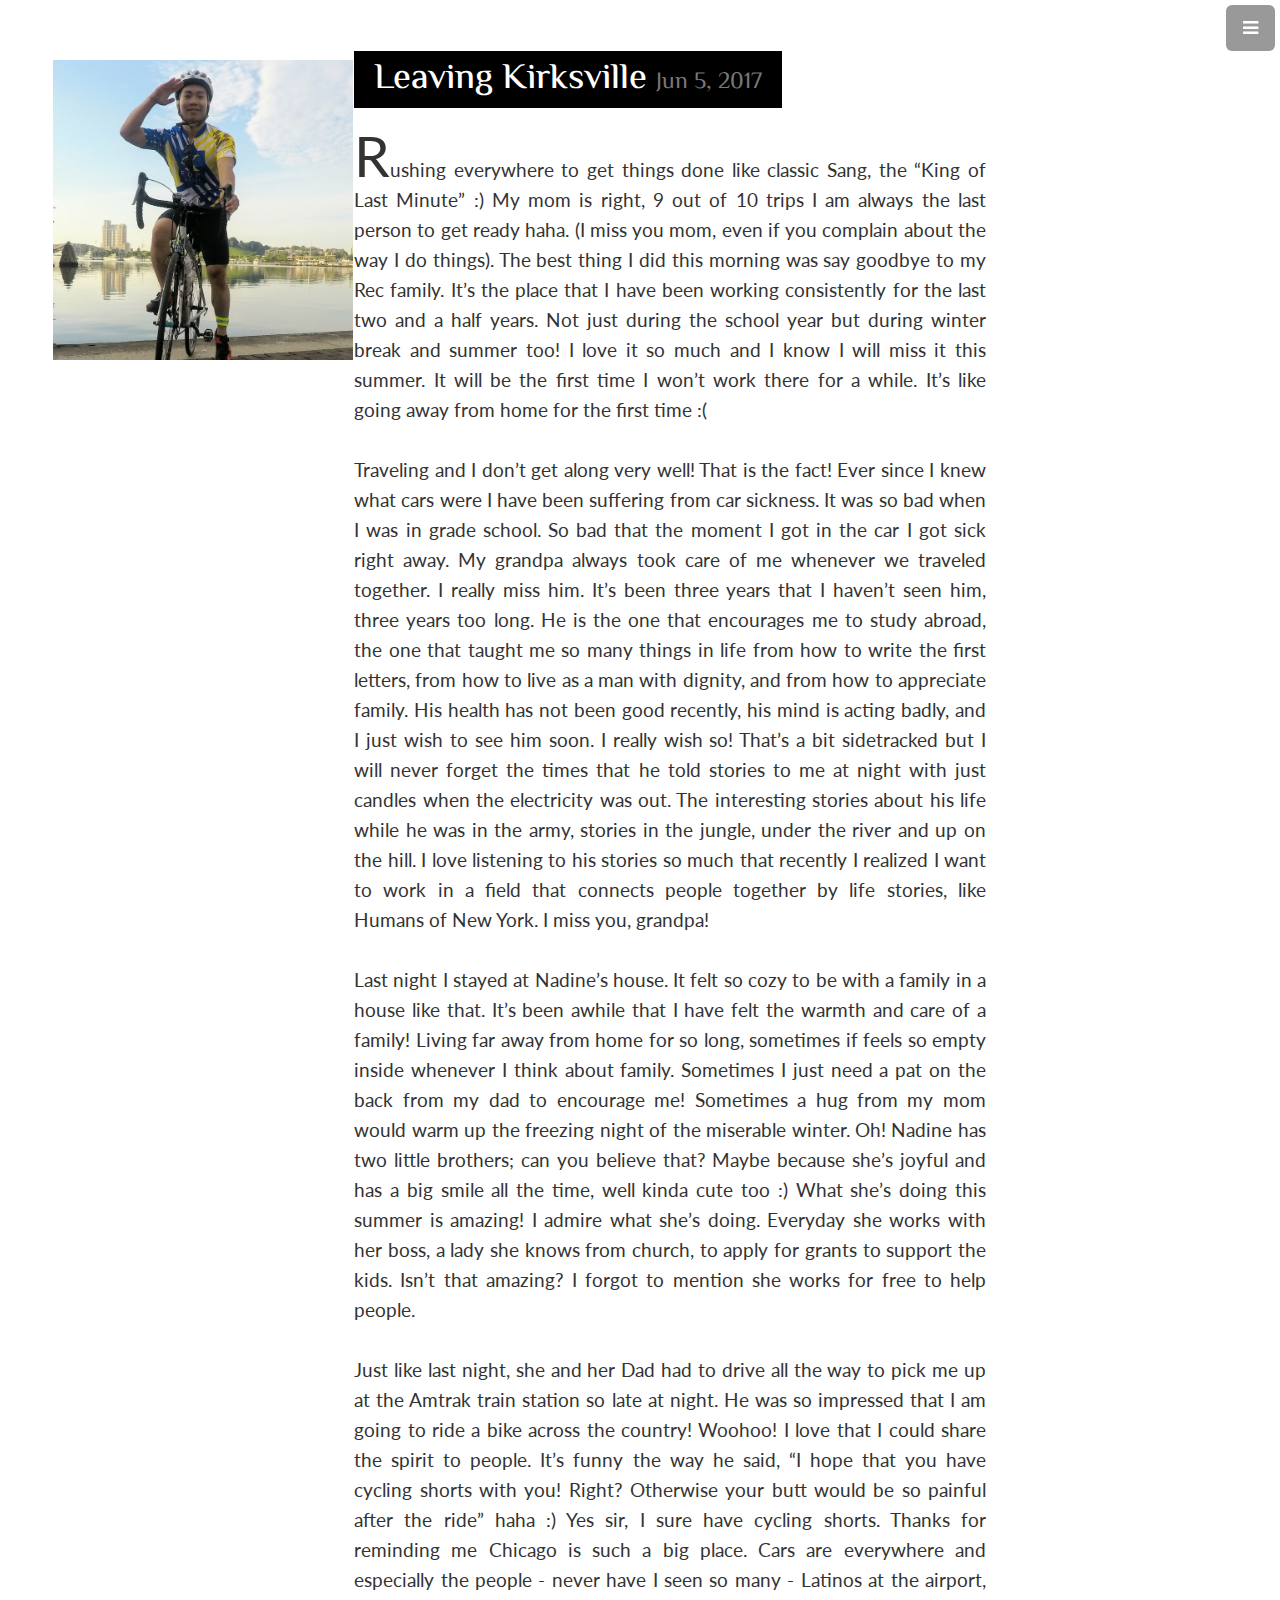
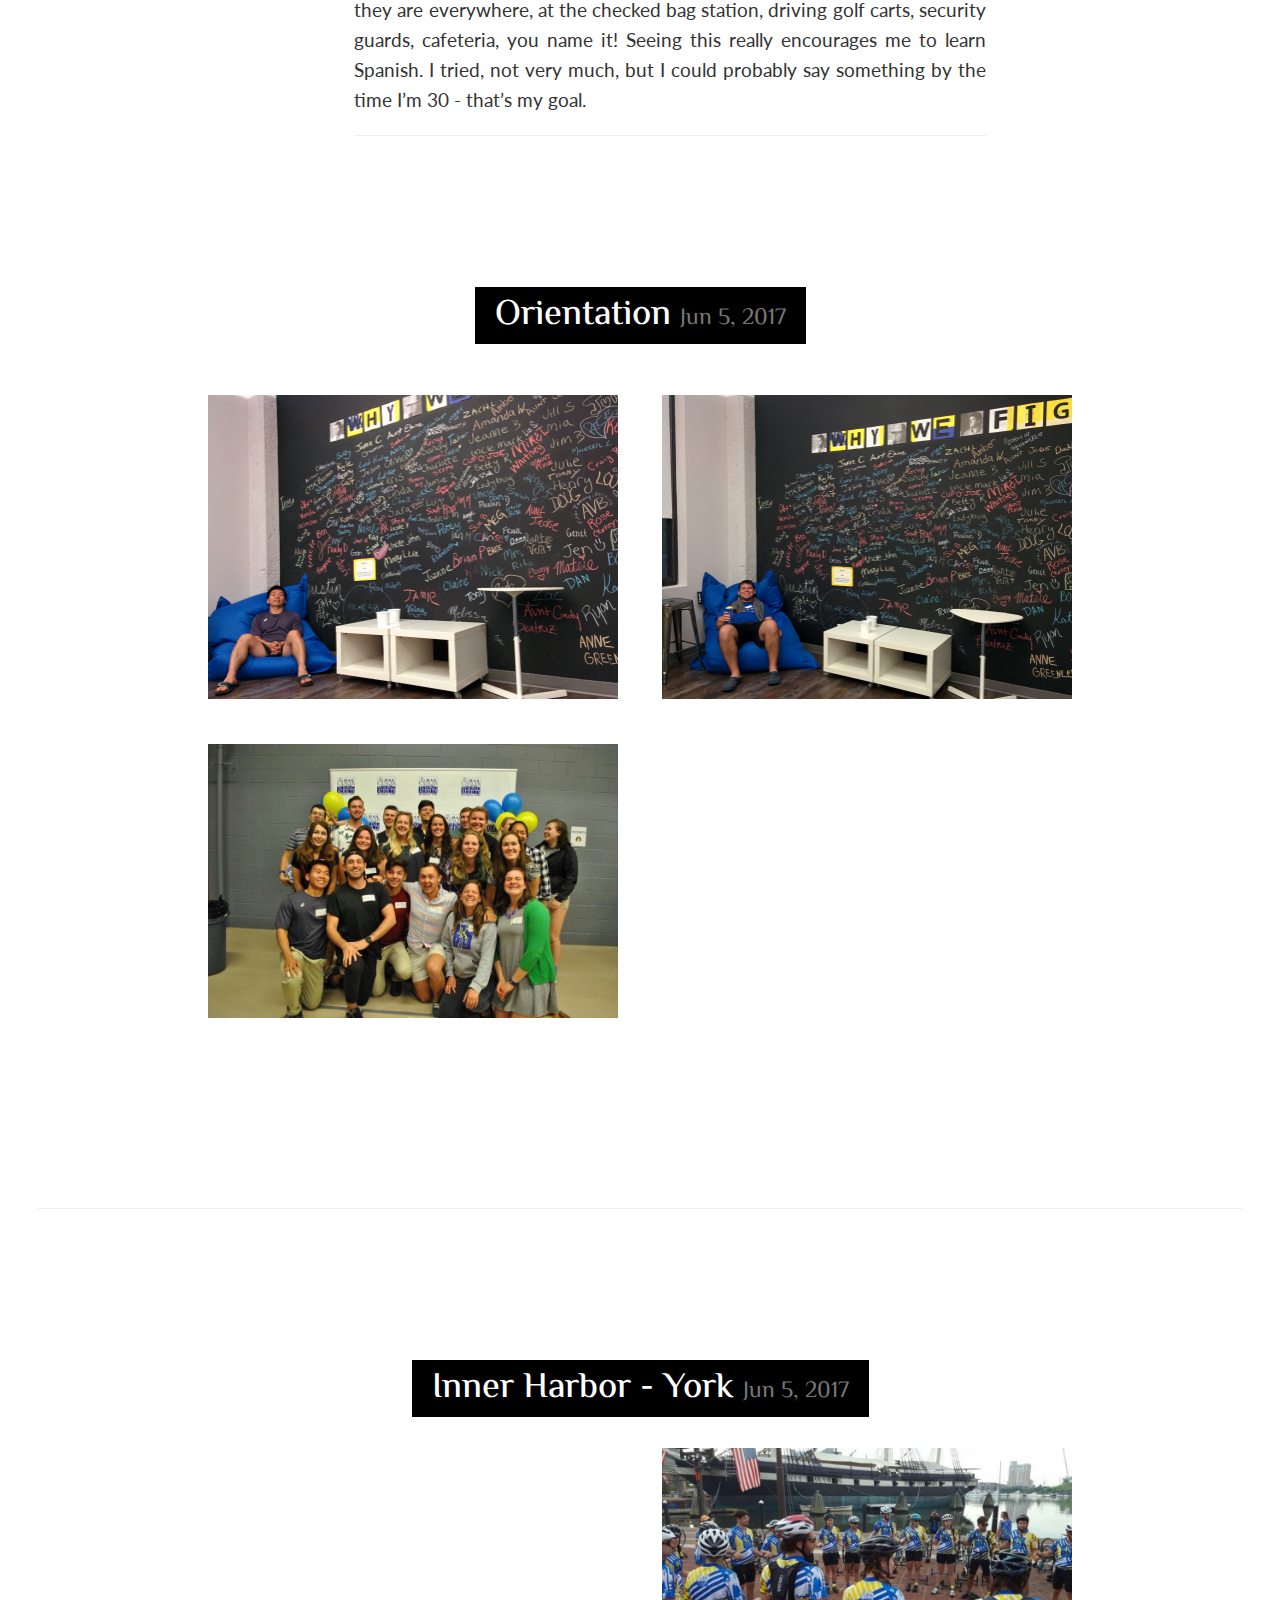
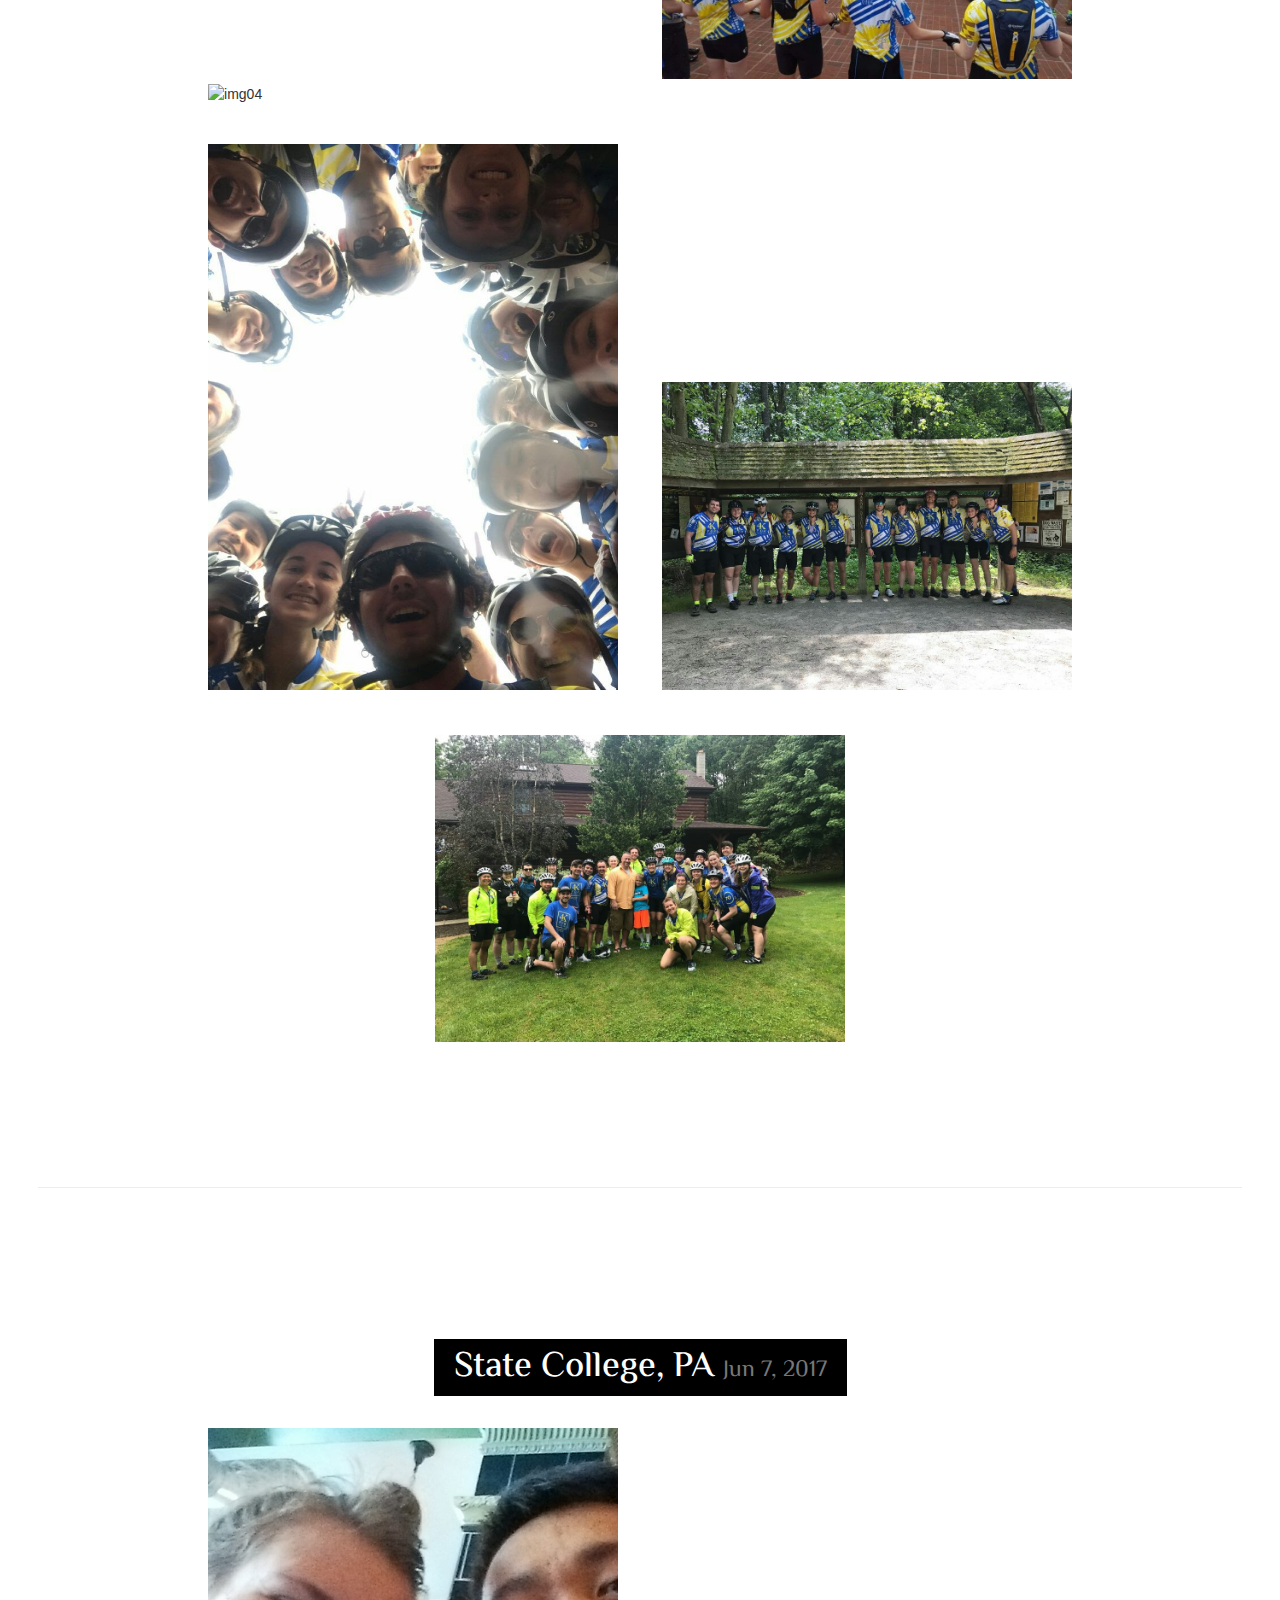
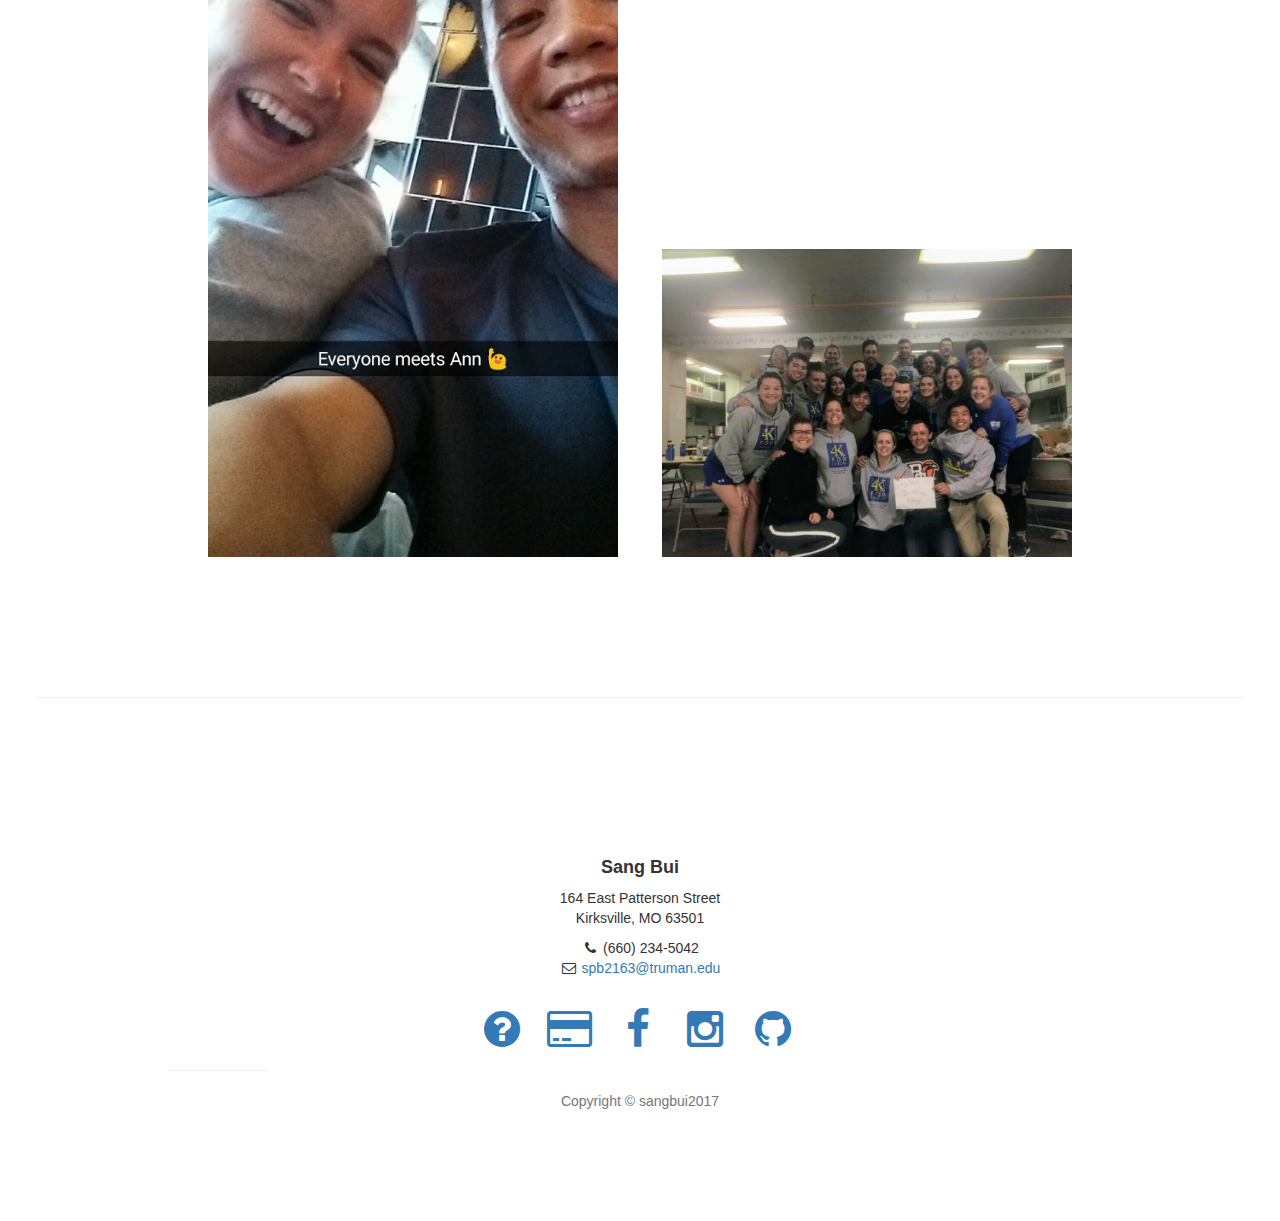
==== commit 07c6998a: "Update blog.html" ====
--- a/blog.html
+++ b/blog.html
@@ -66,13 +66,6 @@
                     two and a half years. Not just during the school year but during winter break and summer too! I love it so much and I know I 
                     will miss it this summer. It will be the first time I won’t work there for a while.  It’s like going away from home for the 
                     first time :(
-                    <br>
-                    <br>
-                    Food on the train is terrible.  Anyhow, I was so hungry and had to pay a lot of money for Amtrak food but it’s so bad.  
-                    If I could intensify how bad it was it still wouldn’t be close to the reality. I couldn’t finish even though I was starving.
-                    Also, are you kidding me? Chicken nuggets with ranch! Really!  I mean really! Get it together American haha :) BBQ sauce or 
-                    honey mustard normally I would say even.  But I would rather eat them instead of ranch. Come on! I’m still feeling the food 
-                    stuck in my chest after two hours...Eww! 
                     <br>
                     <br>
                     Traveling and I don’t get along very well! That is the fact! Ever since I knew what cars were I have been suffering from car 
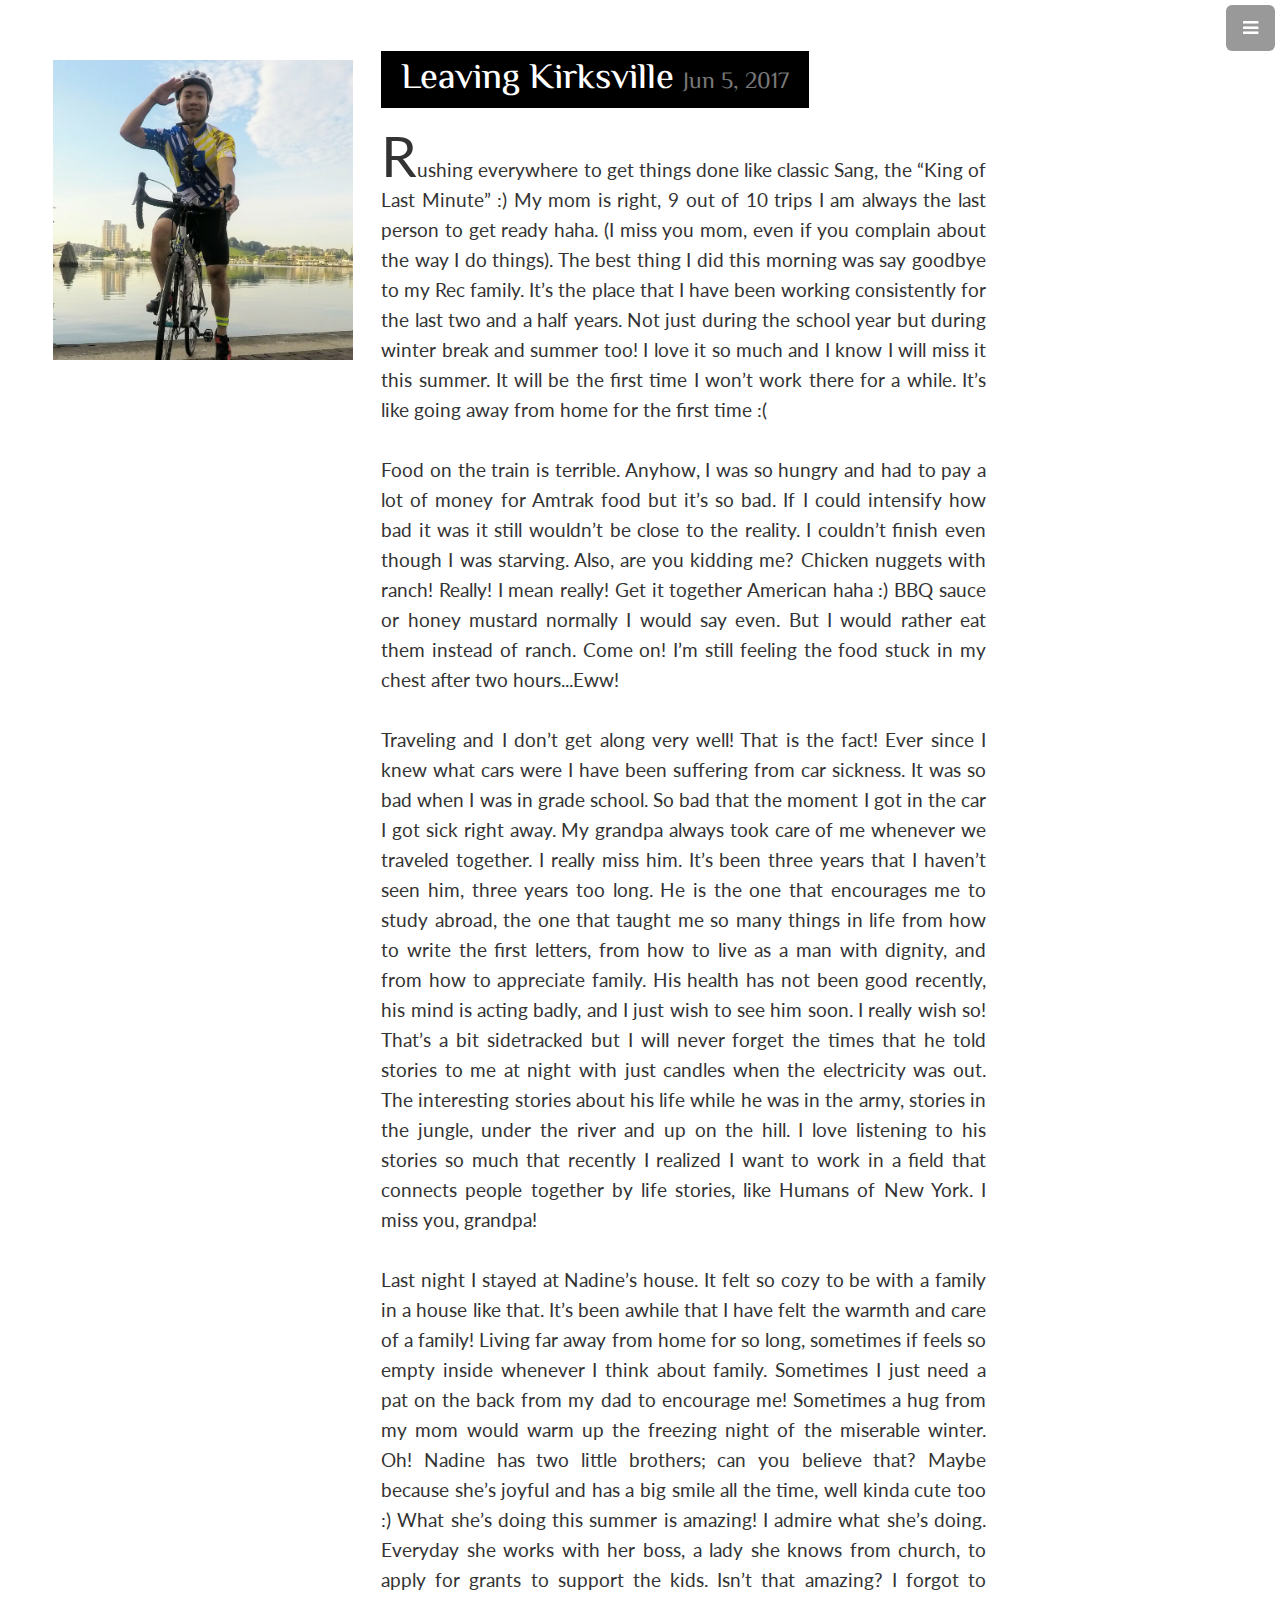
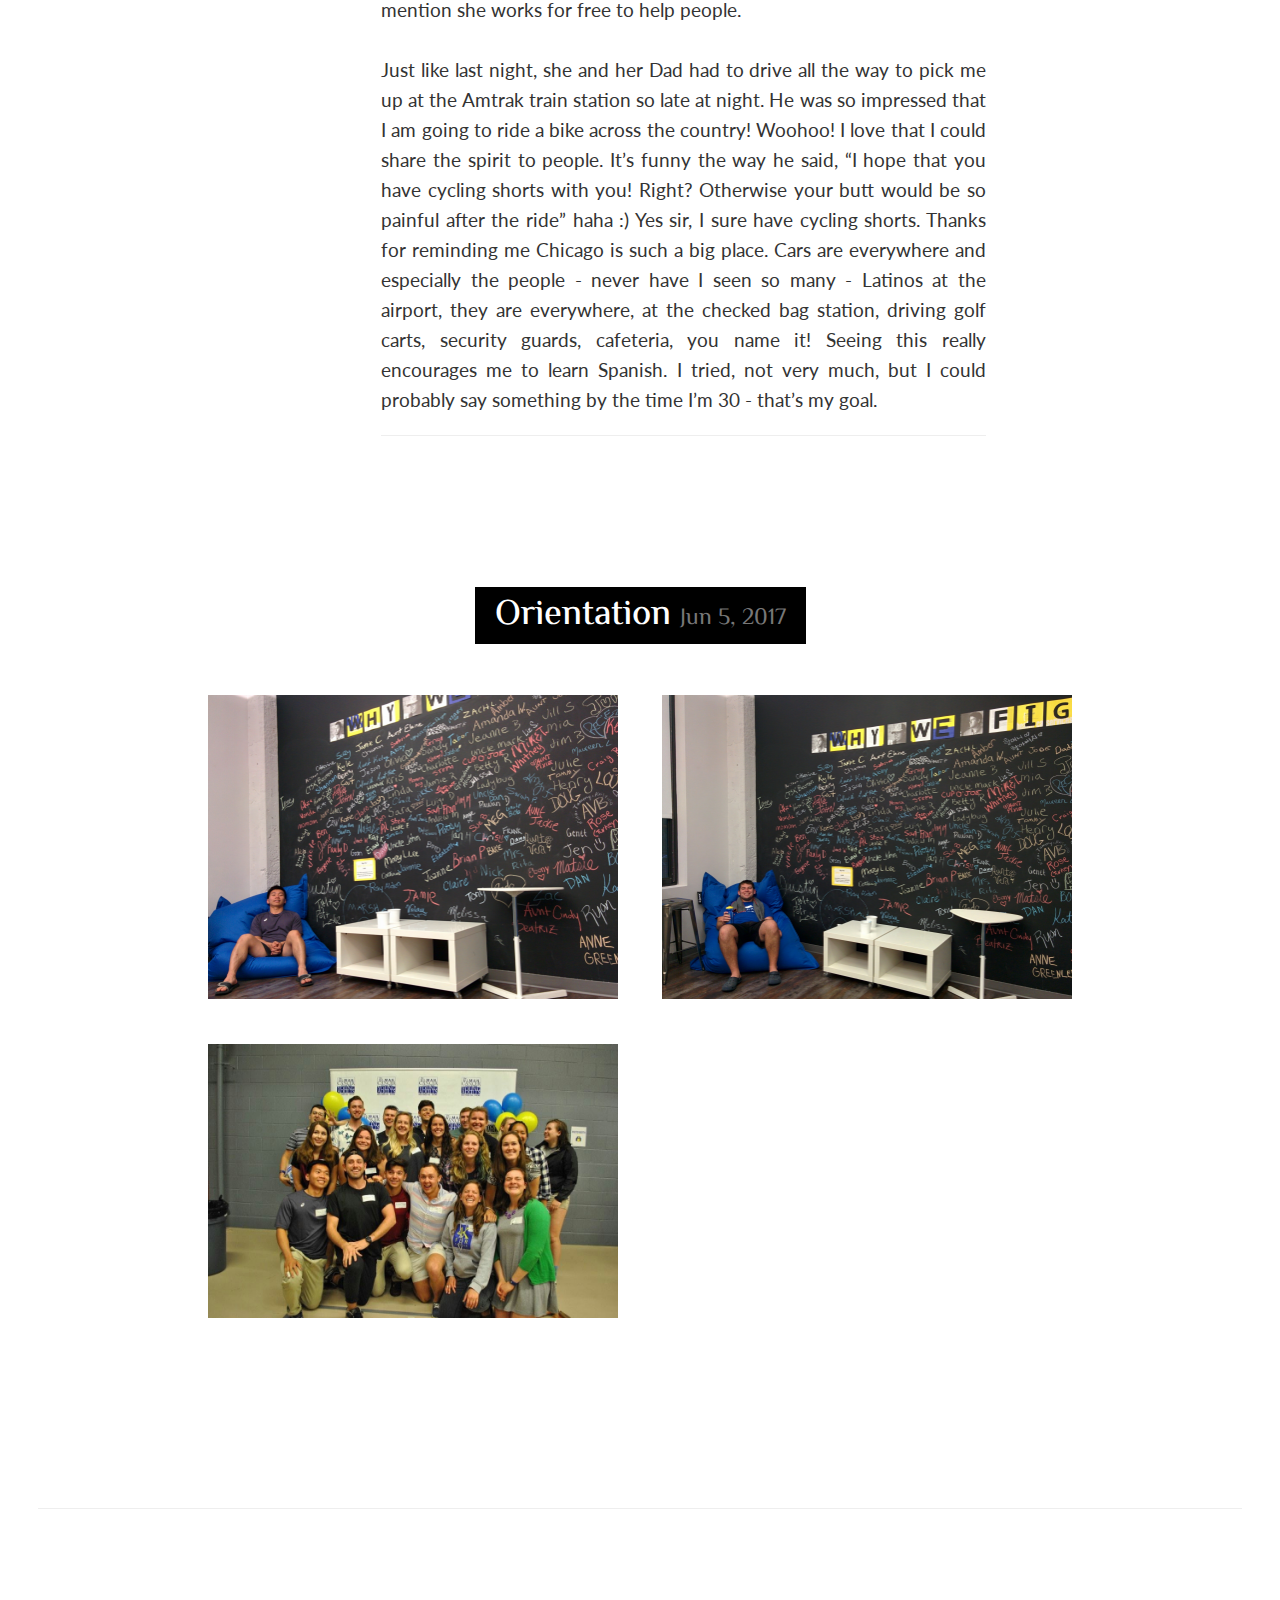
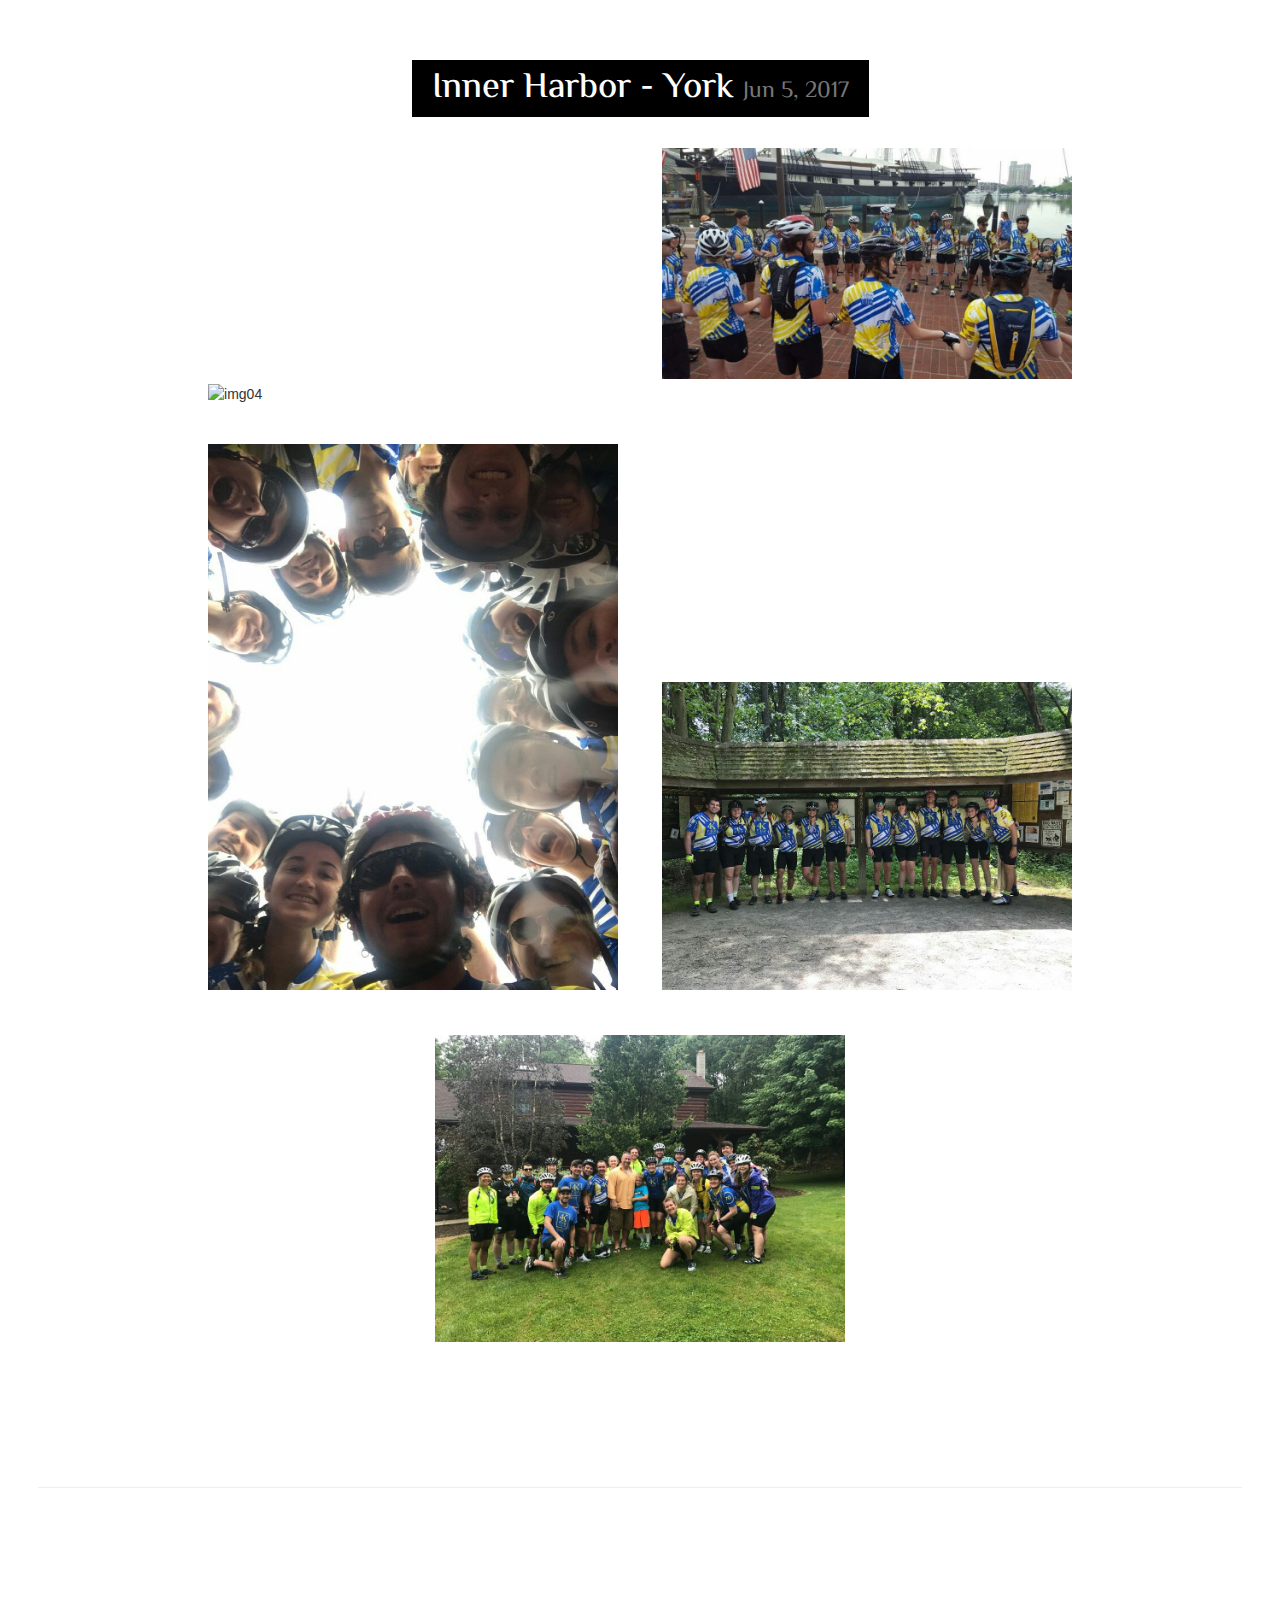
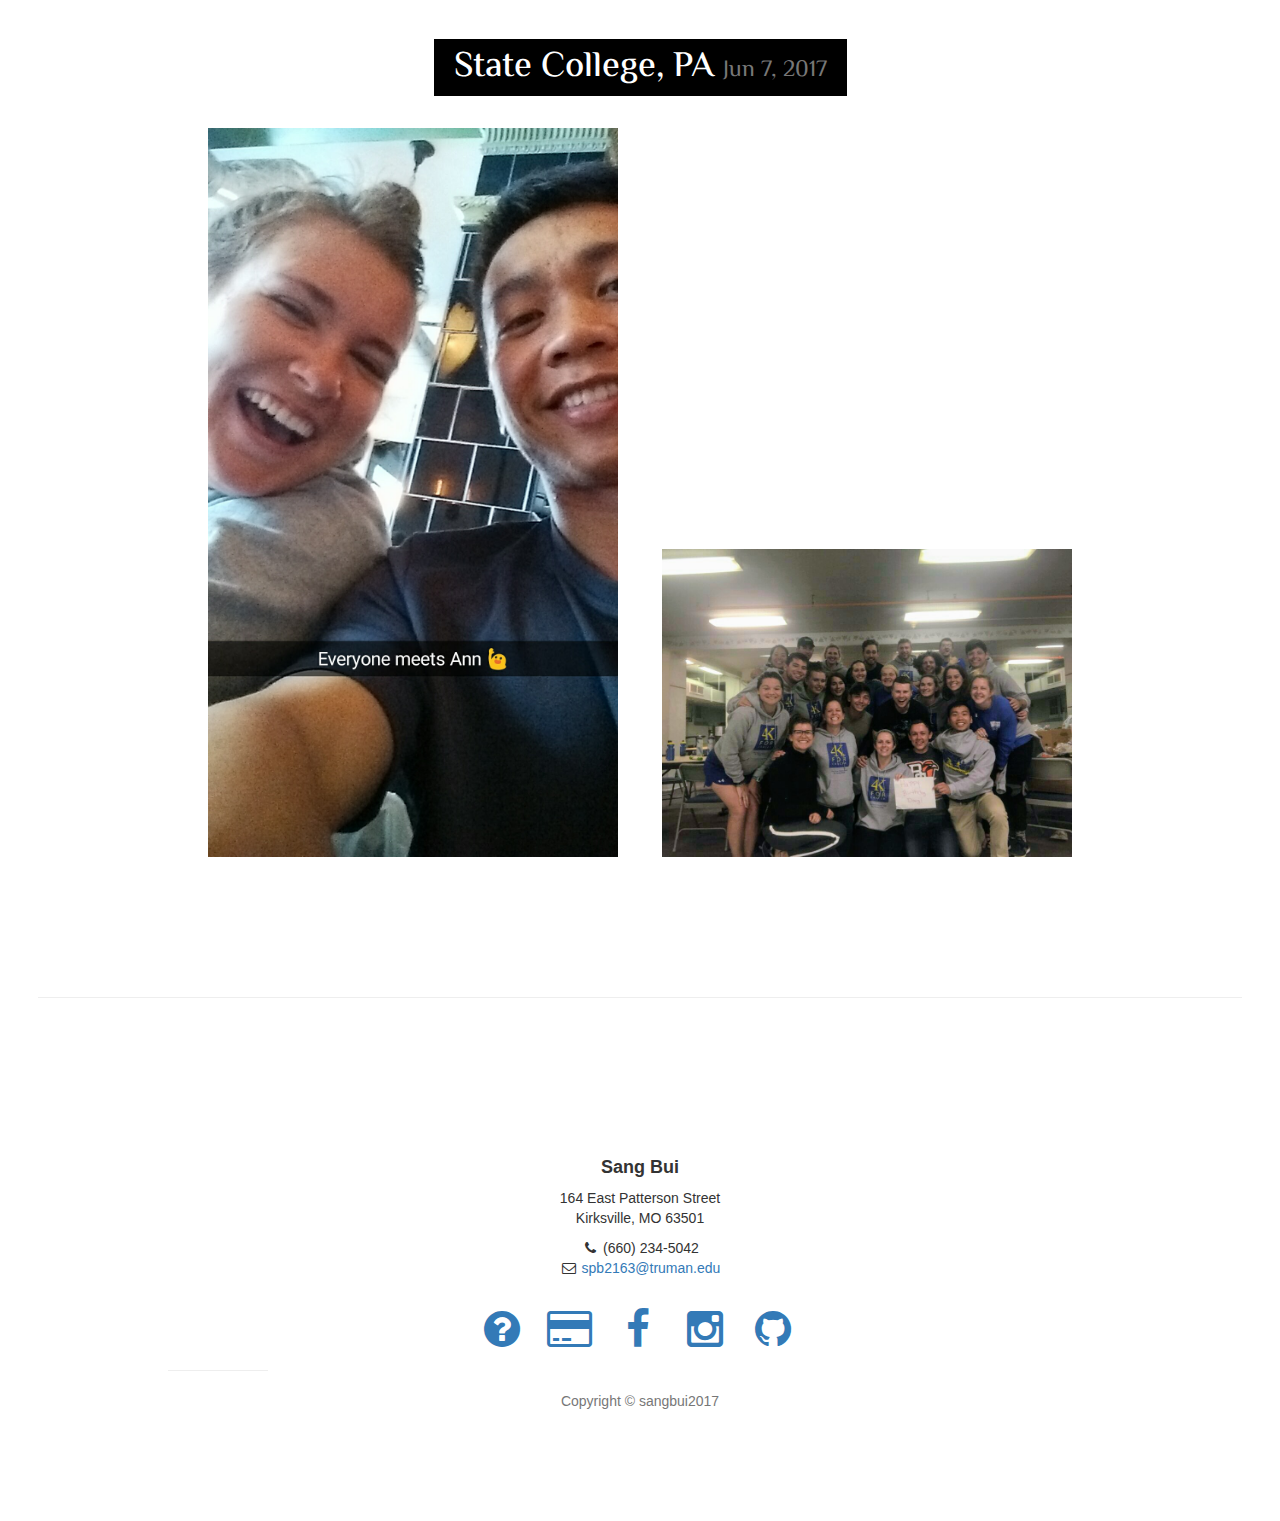
==== commit c7751b2a: "added Headlines section, dedication list" ====
--- a/blog.html
+++ b/blog.html
@@ -53,7 +53,7 @@
             <div class="col-md-3">
                 <img src="img/sang.jpg" style="max-height: 500px; max-width: 300px">
             </div>
-            <div class="articleContent col-lg-7 col-md-5">
+            <div class="articleContent col-lg-7 col-md-5" style="padding-left:3em;">
                 <h1> Leaving Kirksville <small> Jun 5, 2017</small></h1>
                 <br>
                 <br>
@@ -66,6 +66,13 @@
                     two and a half years. Not just during the school year but during winter break and summer too! I love it so much and I know I 
                     will miss it this summer. It will be the first time I won’t work there for a while.  It’s like going away from home for the 
                     first time :(
+                    <br>
+                    <br>
+                    Food on the train is terrible.  Anyhow, I was so hungry and had to pay a lot of money for Amtrak food but it’s so bad.  
+                    If I could intensify how bad it was it still wouldn’t be close to the reality. I couldn’t finish even though I was starving.
+                    Also, are you kidding me? Chicken nuggets with ranch! Really!  I mean really! Get it together American haha :) BBQ sauce or 
+                    honey mustard normally I would say even.  But I would rather eat them instead of ranch. Come on! I’m still feeling the food 
+                    stuck in my chest after two hours...Eww! 
                     <br>
                     <br>
                     Traveling and I don’t get along very well! That is the fact! Ever since I knew what cars were I have been suffering from car 
--- a/css/myCustom.css
+++ b/css/myCustom.css
@@ -39,6 +39,13 @@
 .carousel-control {
 	background: none !important;
 	color: black;
+}
+
+.card {
+    border: 1px solid black;
+    padding: 15px;
+    background-color: white;
+    border-radius: 25px;
 }
 
 .discussParent {
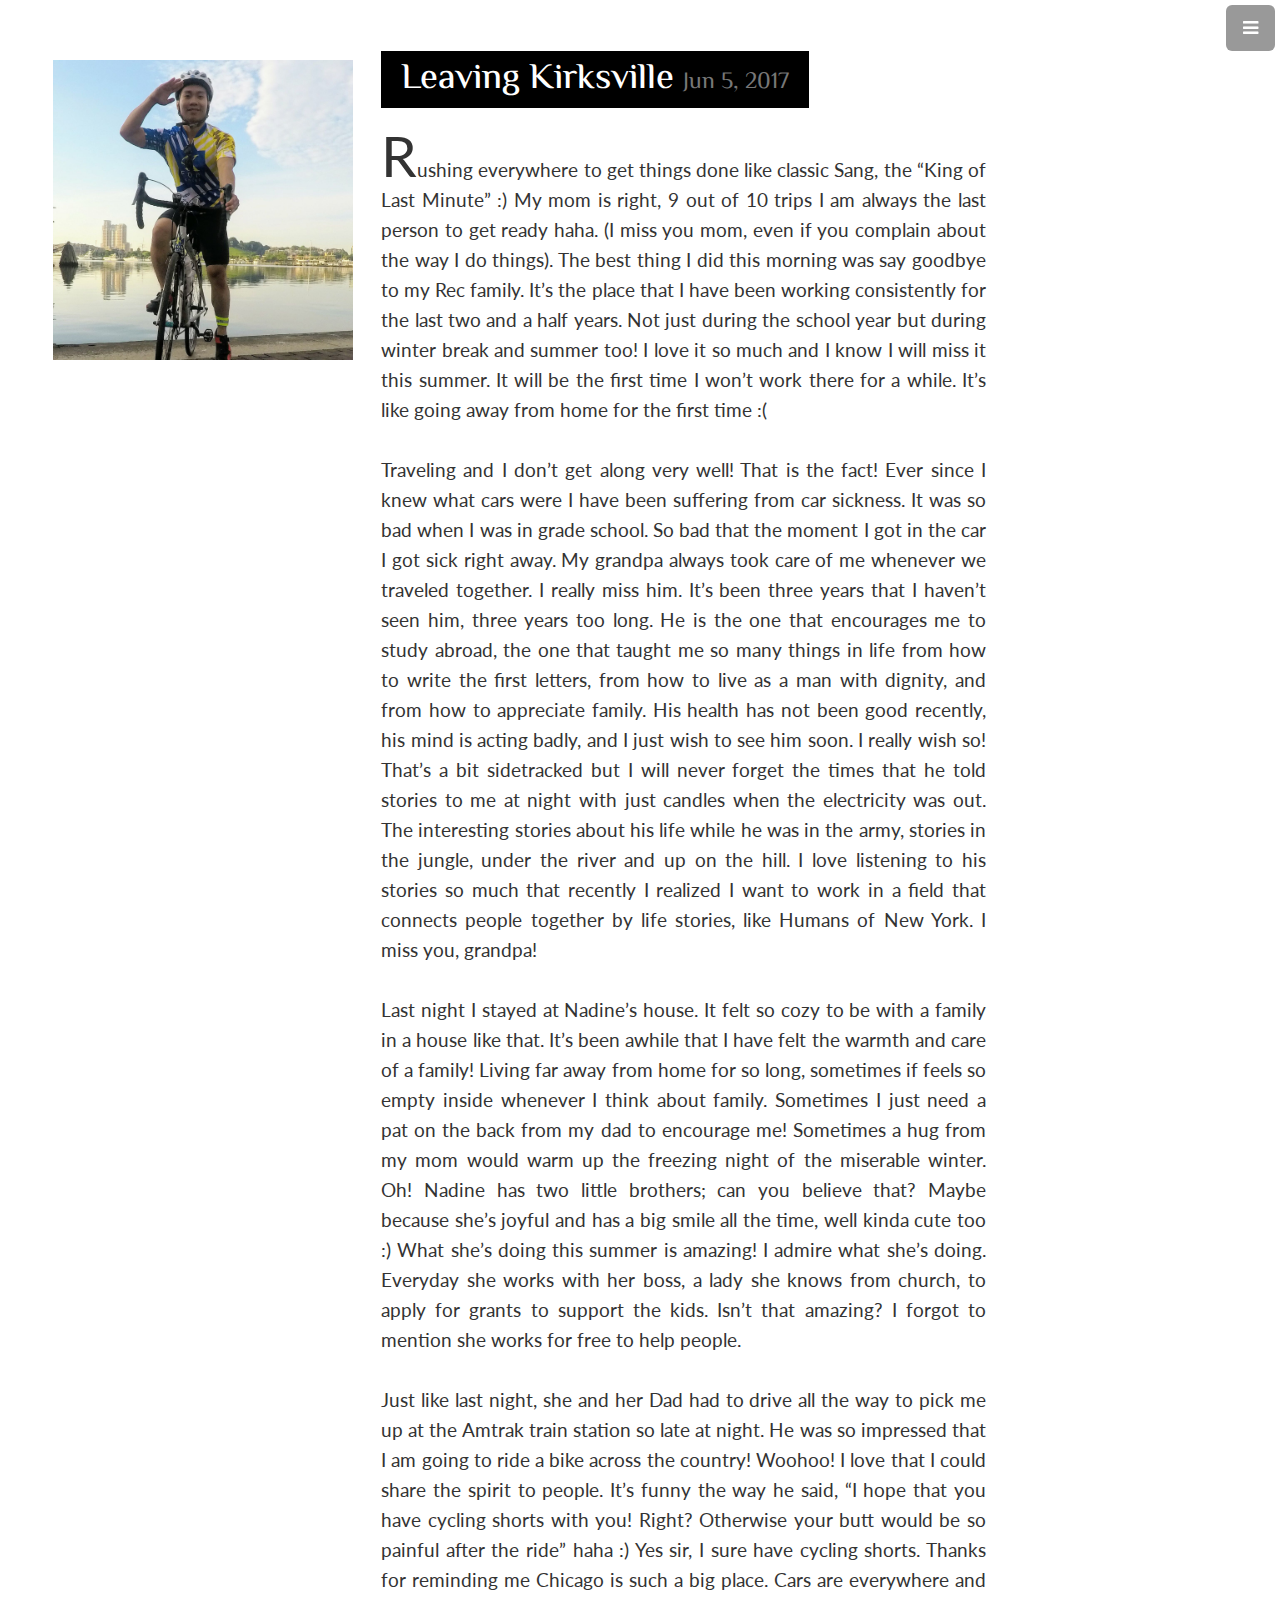
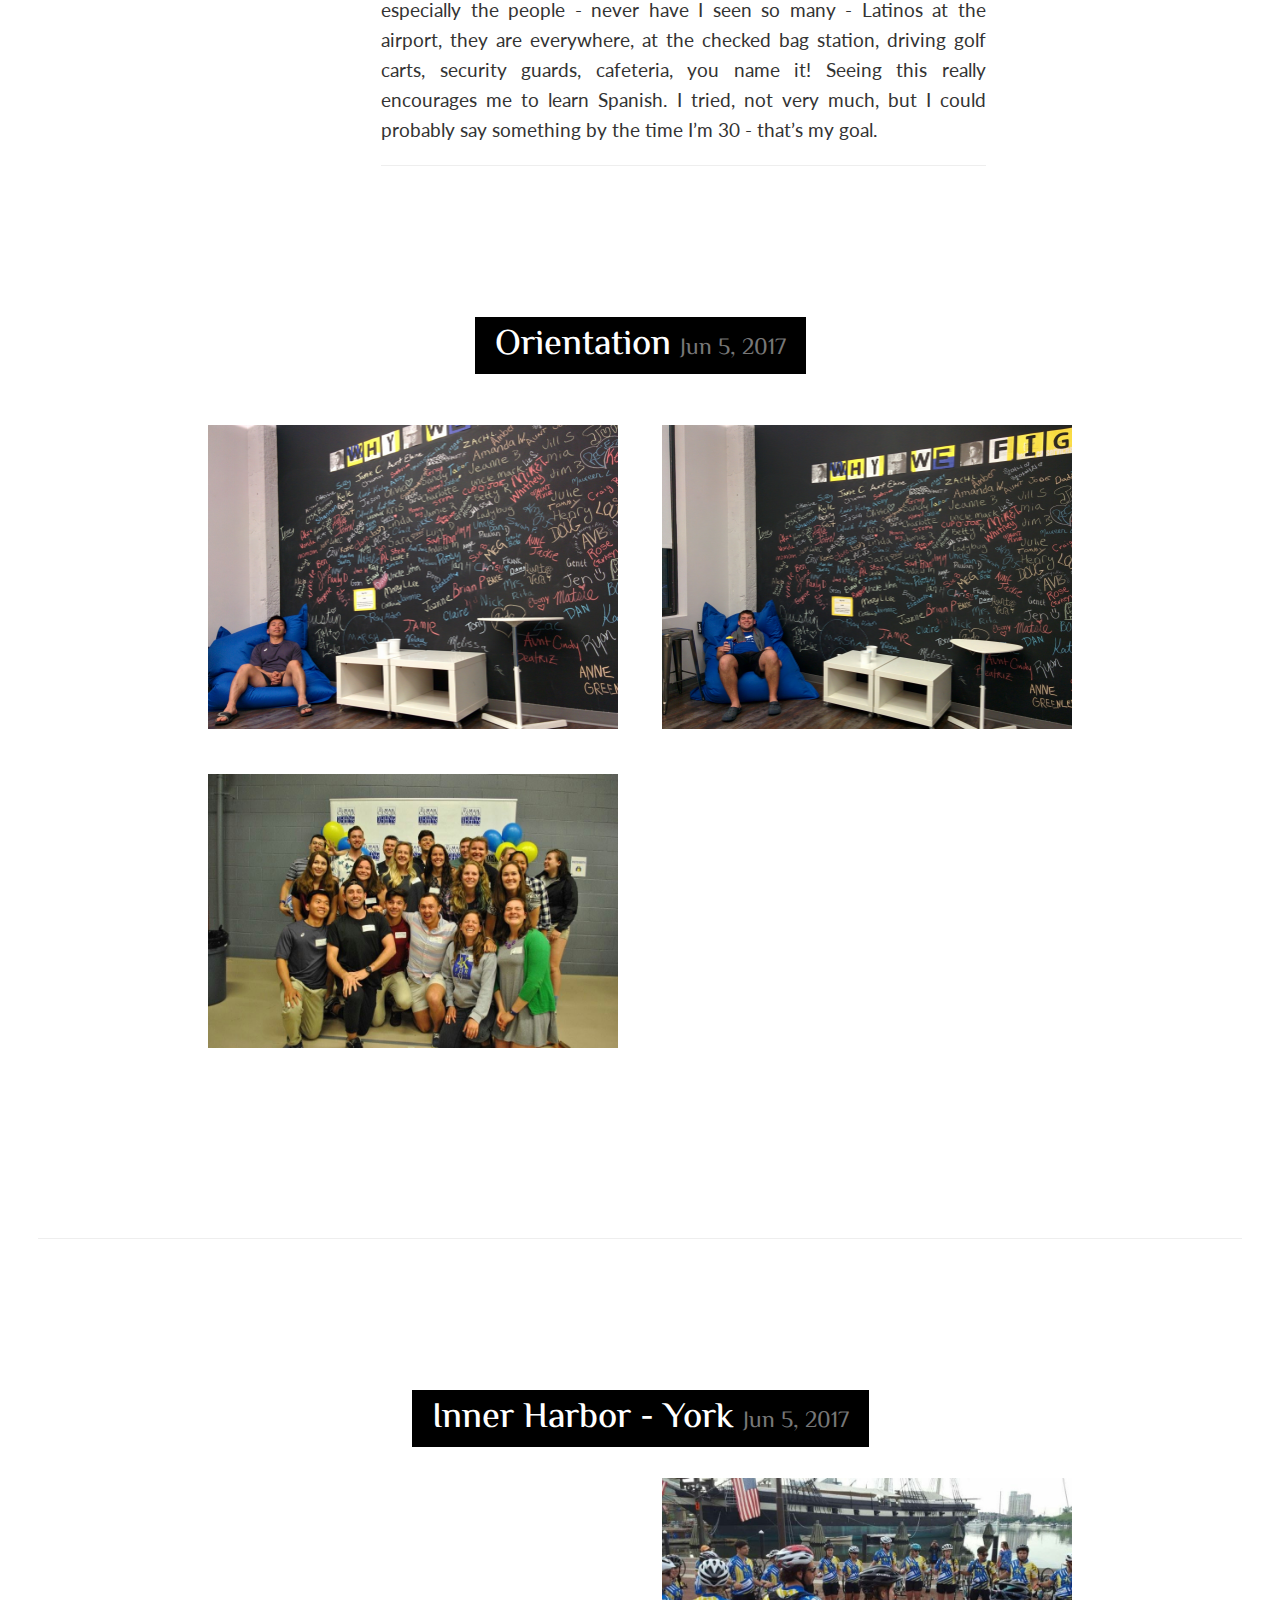
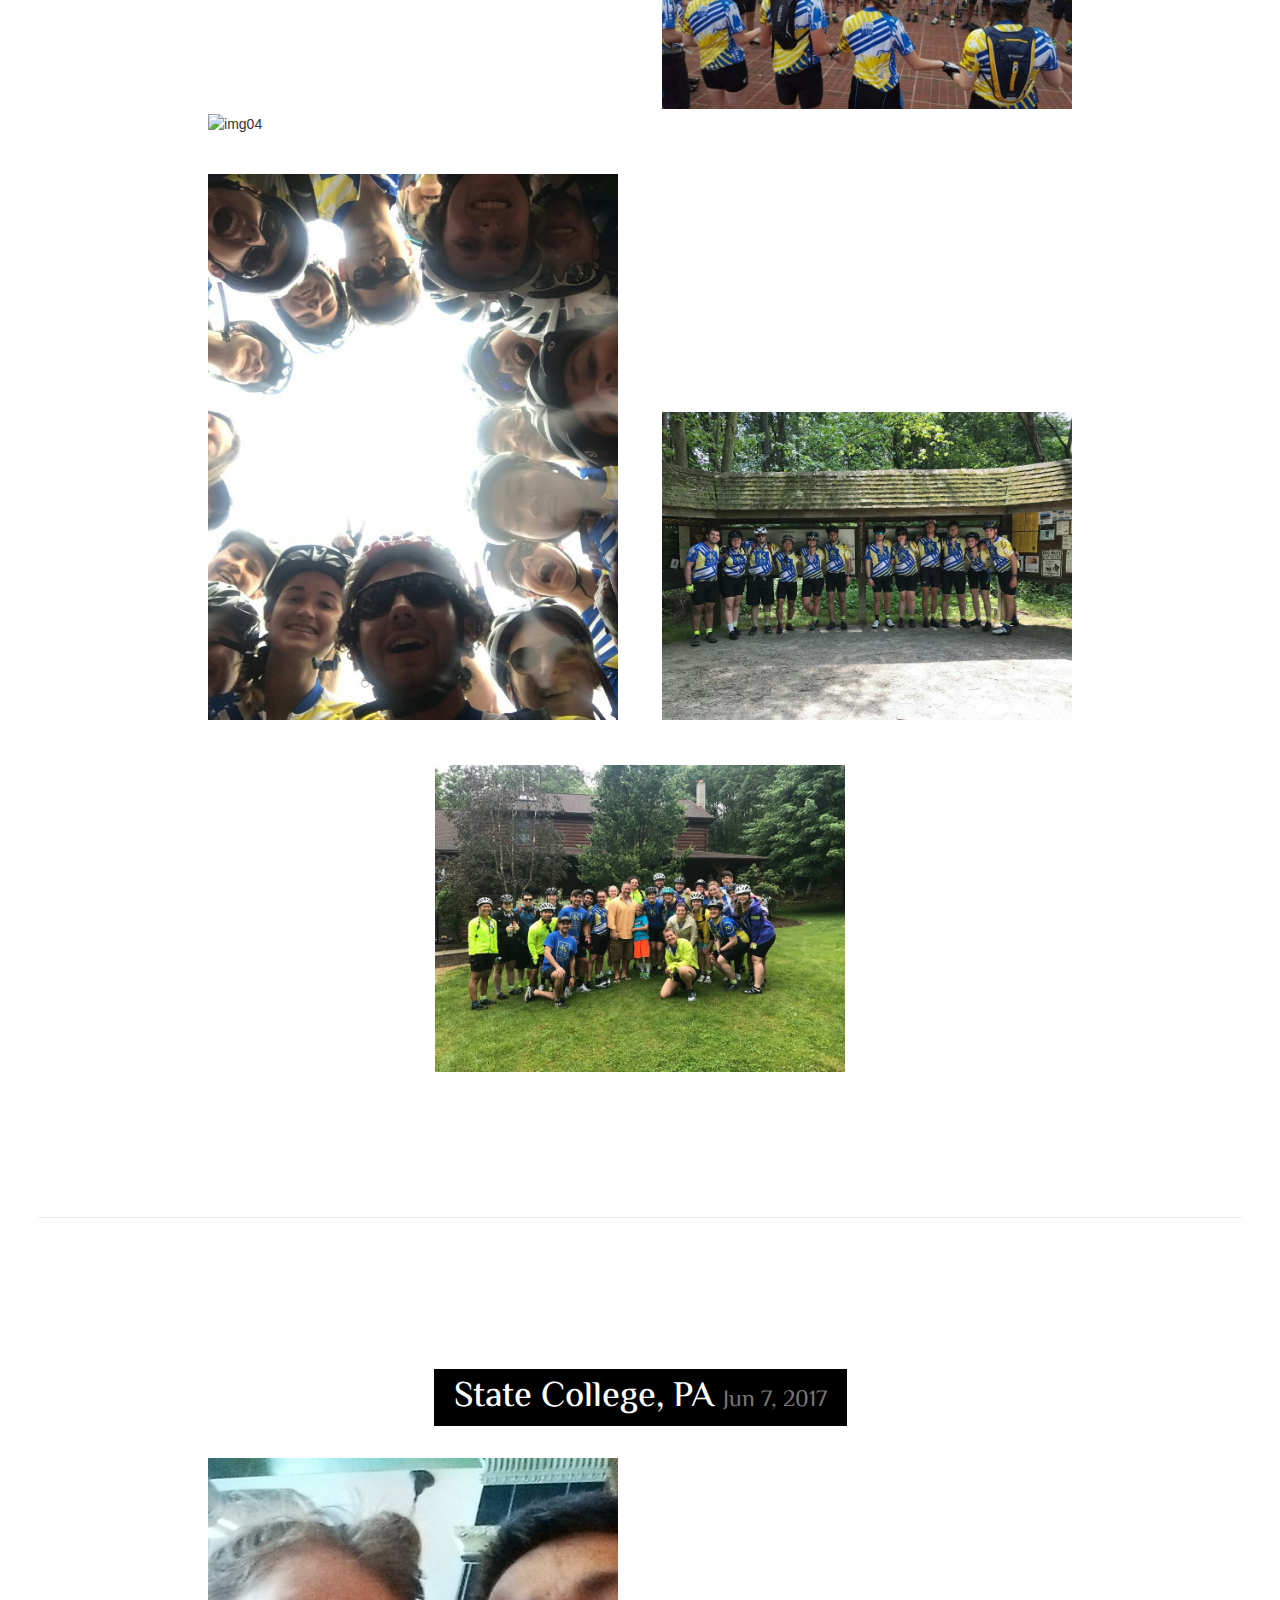
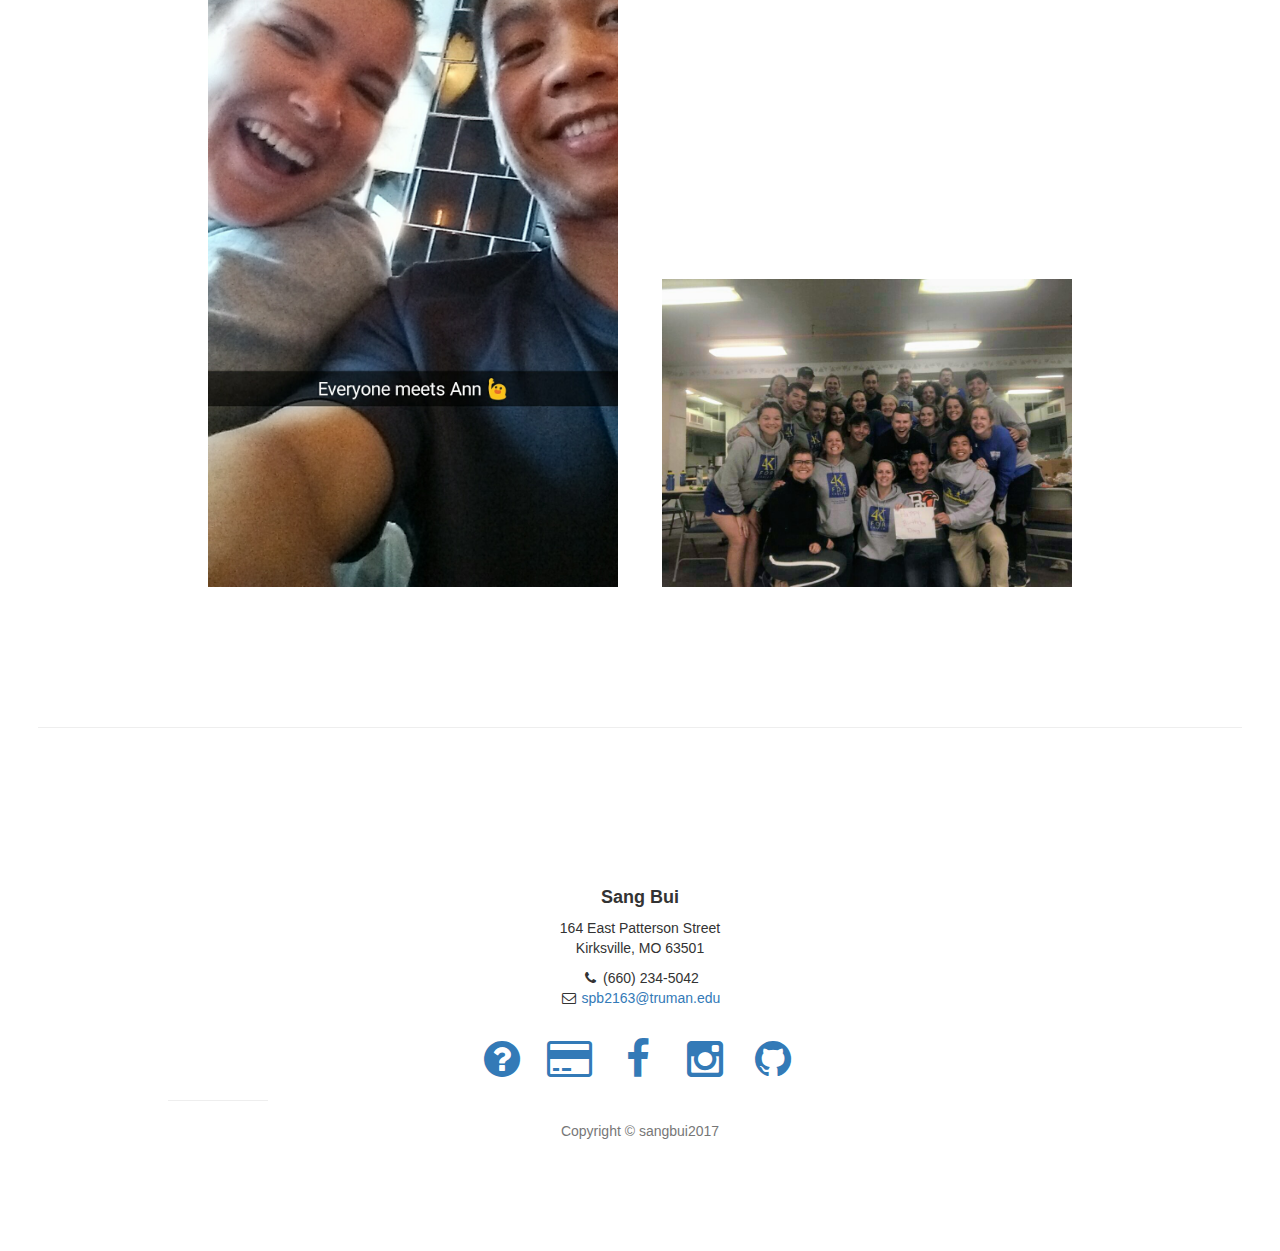
==== commit d0ba3976: "Merge branch 'master' of github.com:sangpbui/sangpbui.github.io" ====
--- a/blog.html
+++ b/blog.html
@@ -66,13 +66,6 @@
                     two and a half years. Not just during the school year but during winter break and summer too! I love it so much and I know I 
                     will miss it this summer. It will be the first time I won’t work there for a while.  It’s like going away from home for the 
                     first time :(
-                    <br>
-                    <br>
-                    Food on the train is terrible.  Anyhow, I was so hungry and had to pay a lot of money for Amtrak food but it’s so bad.  
-                    If I could intensify how bad it was it still wouldn’t be close to the reality. I couldn’t finish even though I was starving.
-                    Also, are you kidding me? Chicken nuggets with ranch! Really!  I mean really! Get it together American haha :) BBQ sauce or 
-                    honey mustard normally I would say even.  But I would rather eat them instead of ranch. Come on! I’m still feeling the food 
-                    stuck in my chest after two hours...Eww! 
                     <br>
                     <br>
                     Traveling and I don’t get along very well! That is the fact! Ever since I knew what cars were I have been suffering from car 
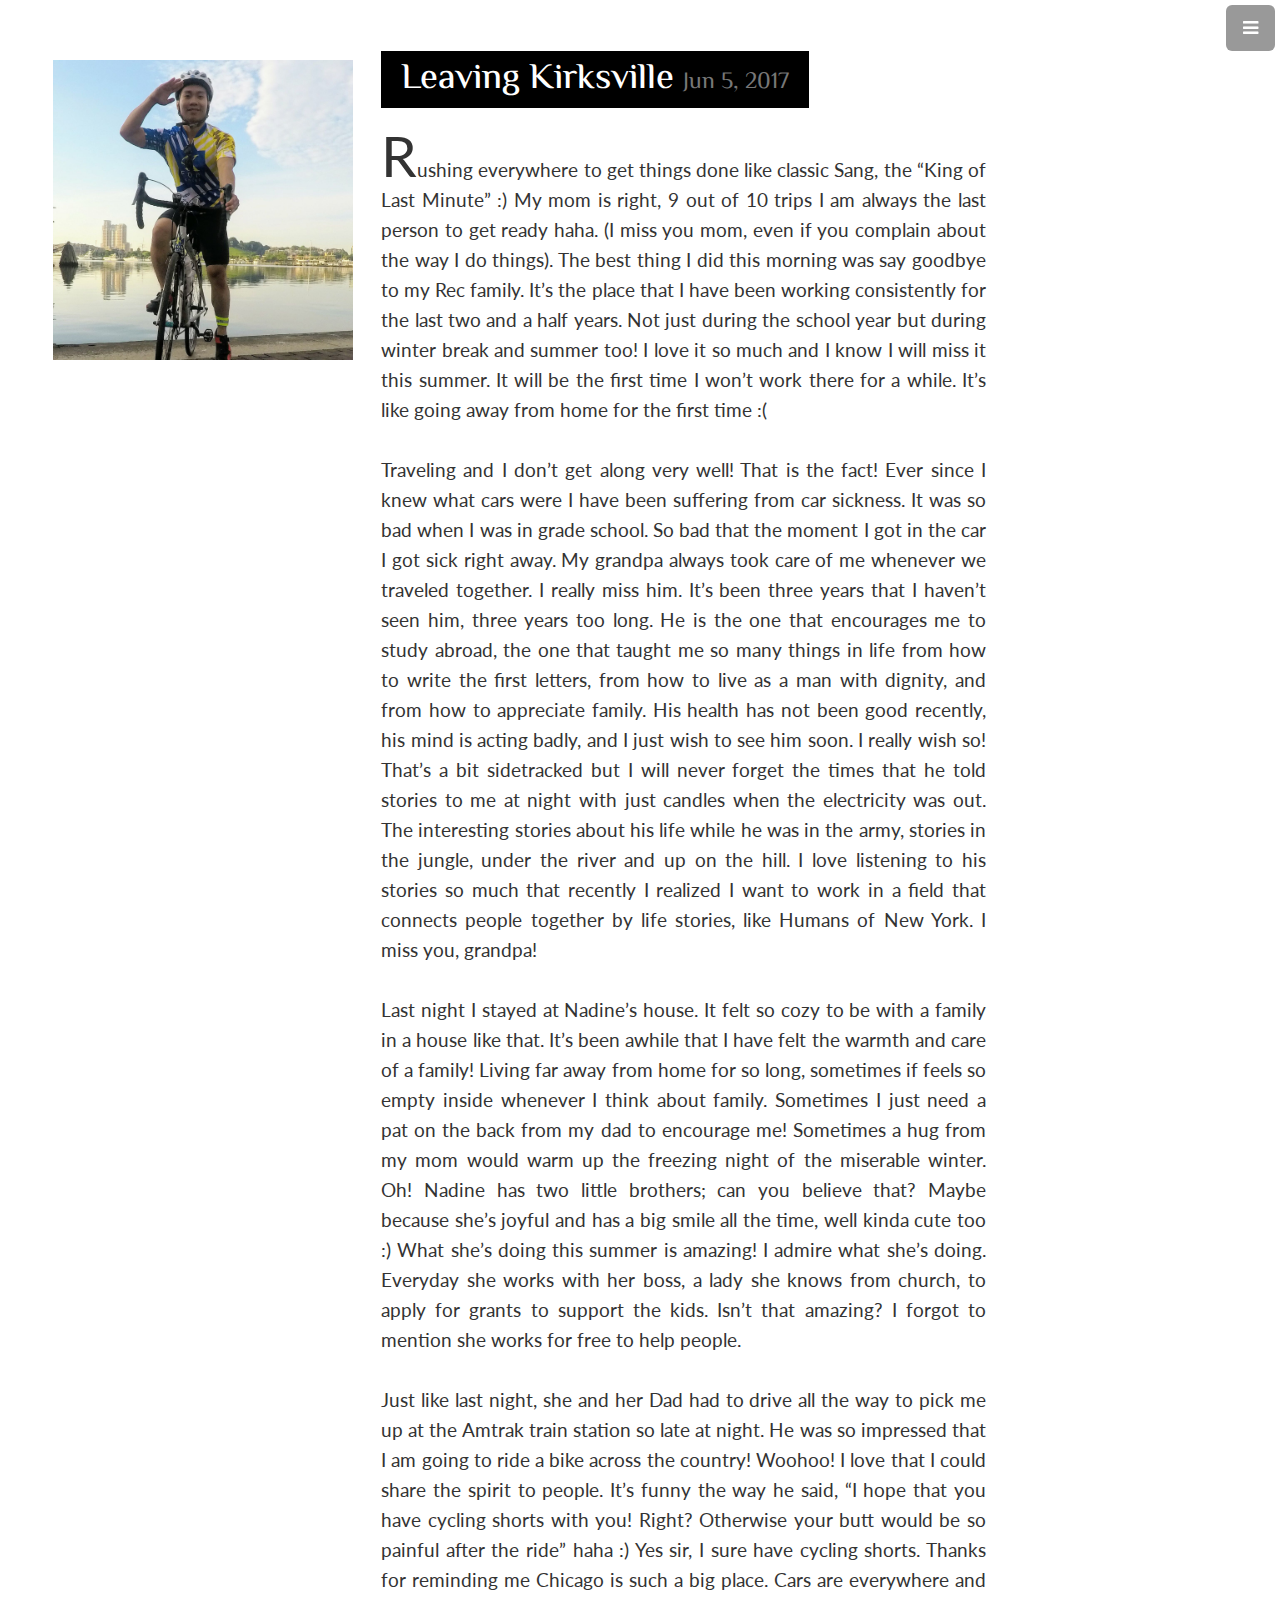
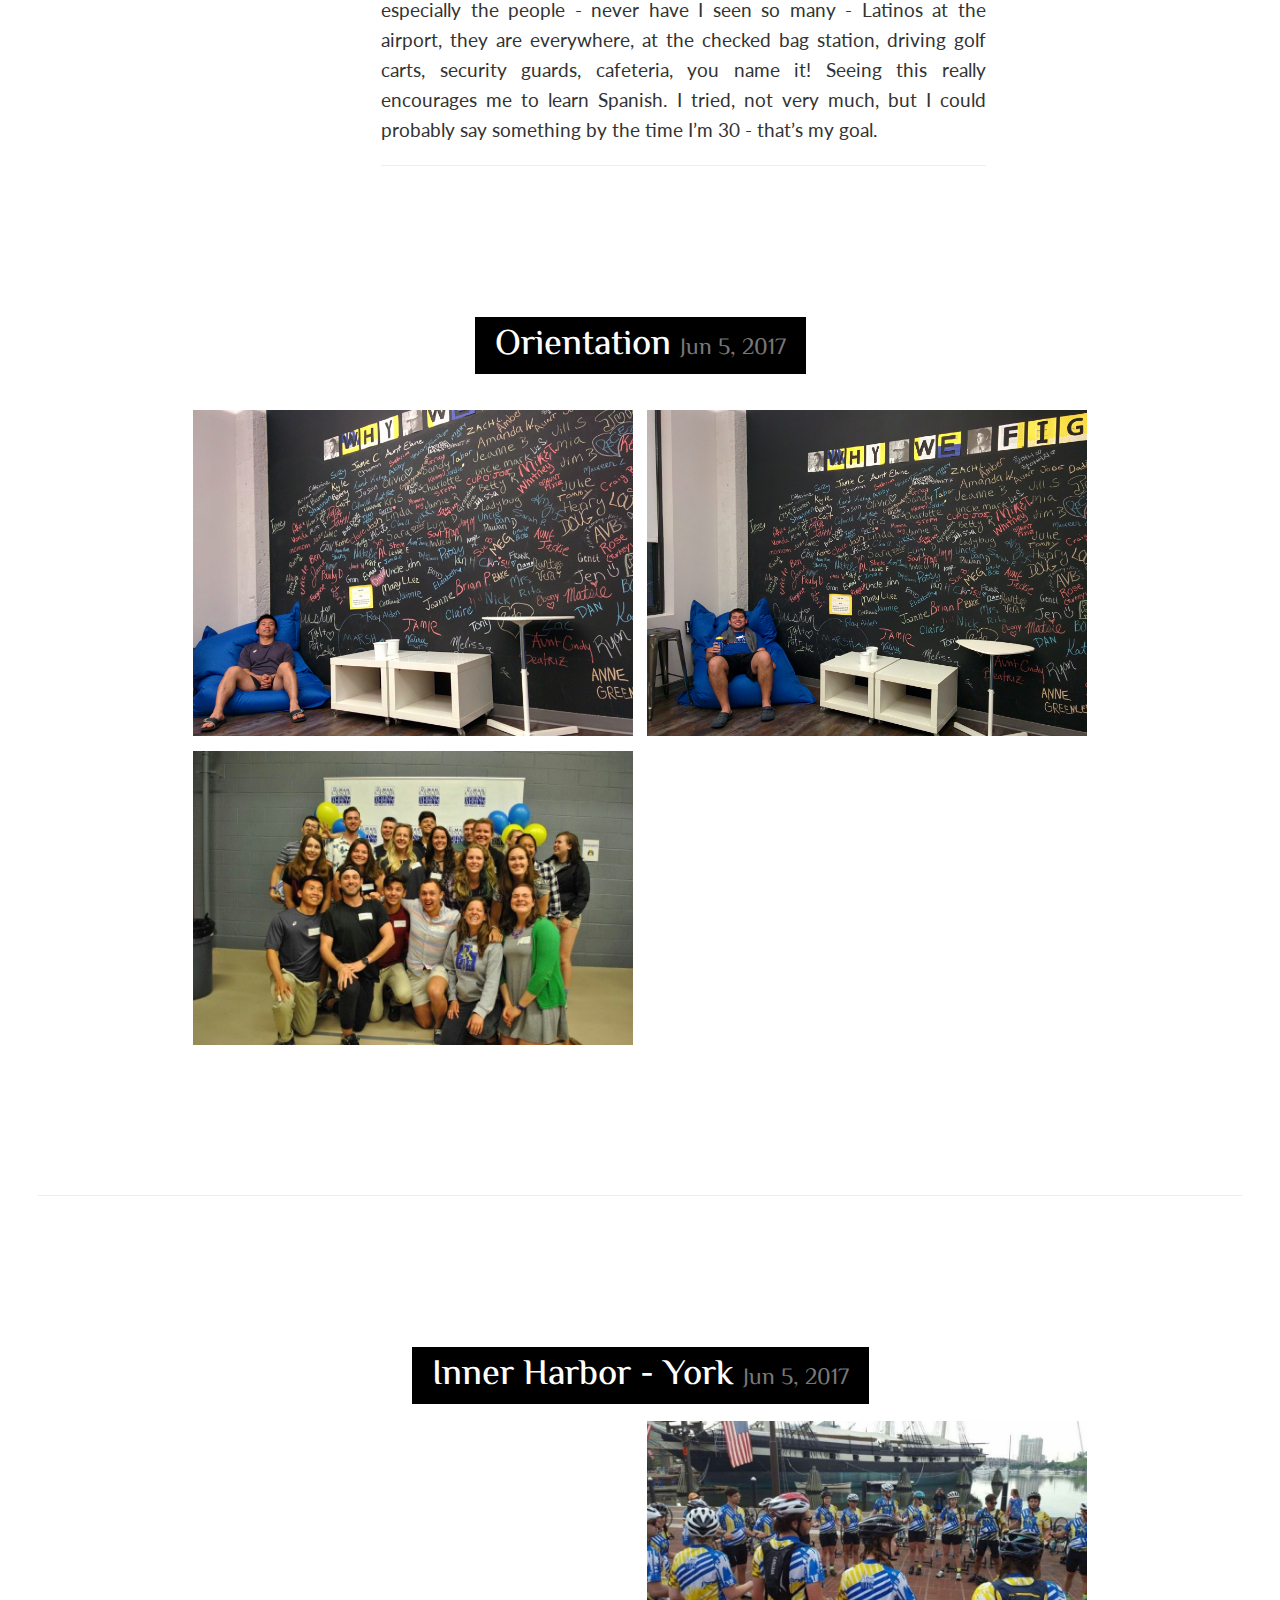
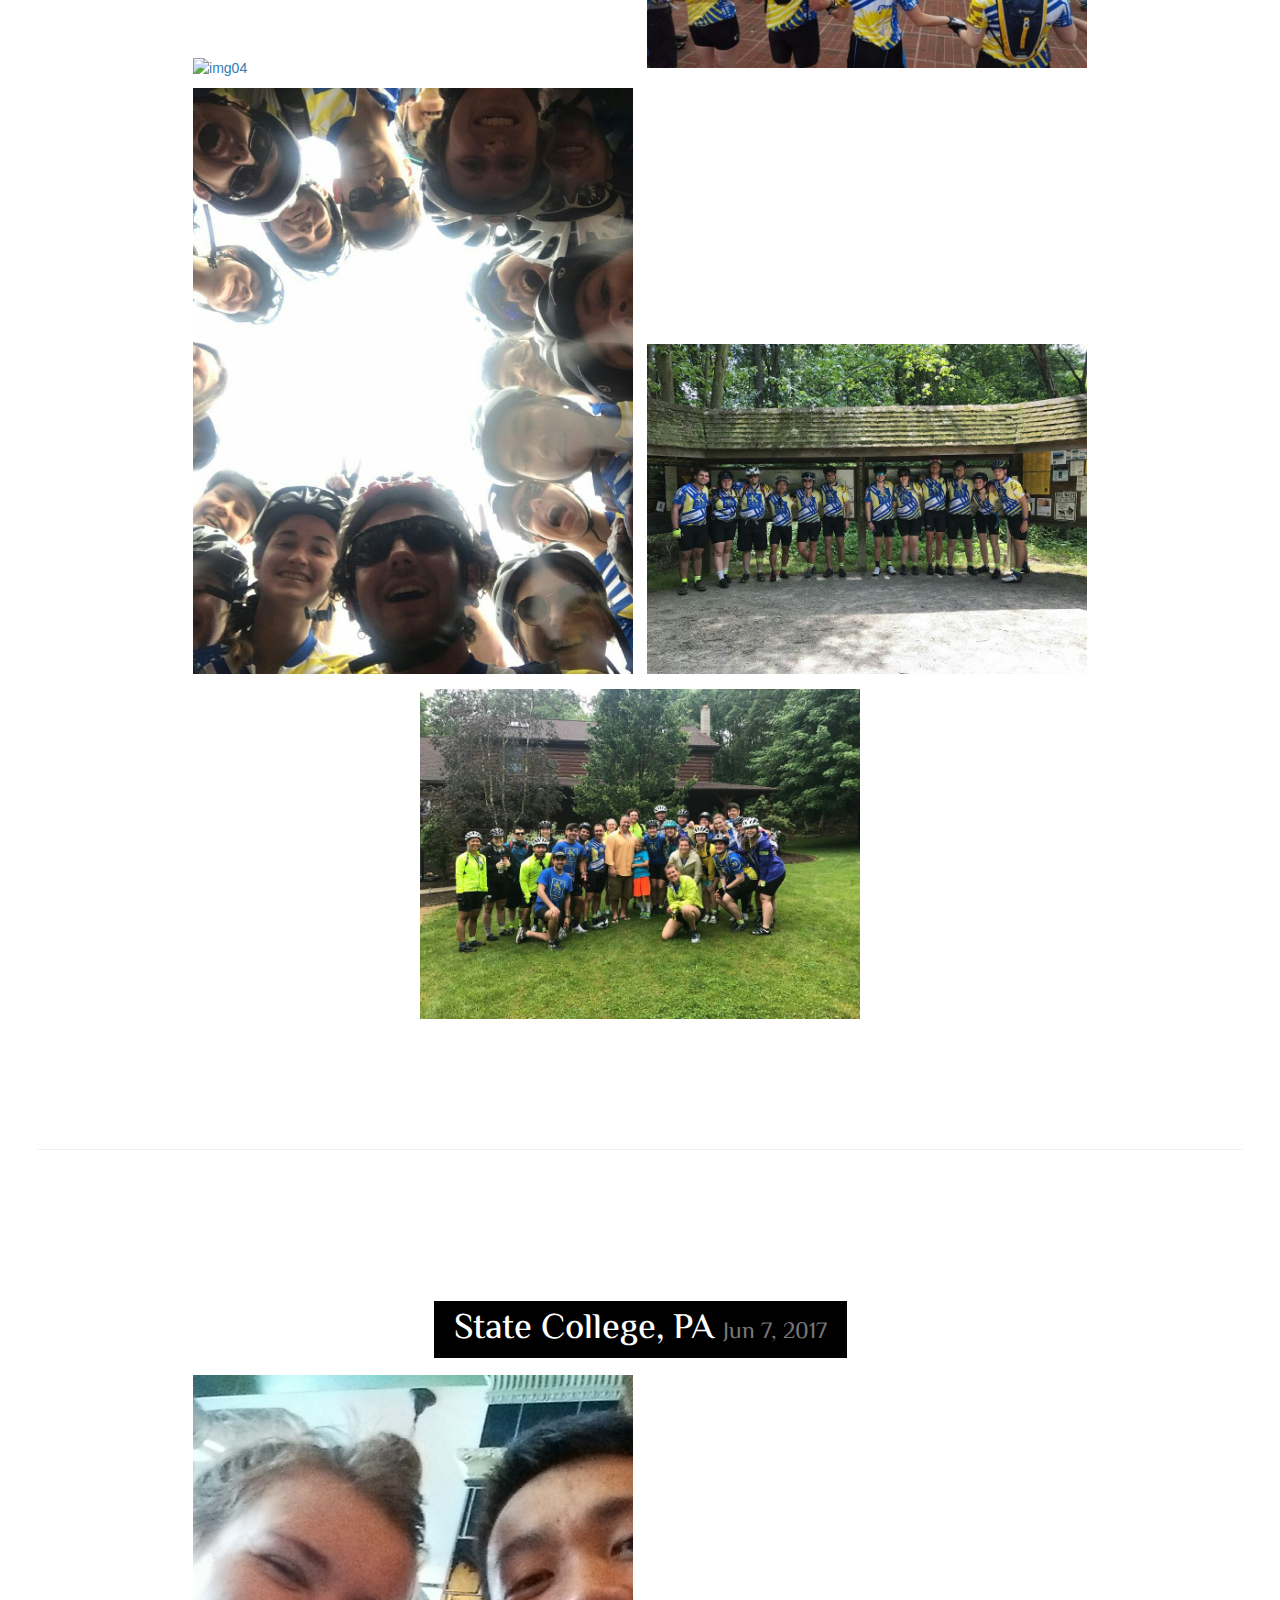
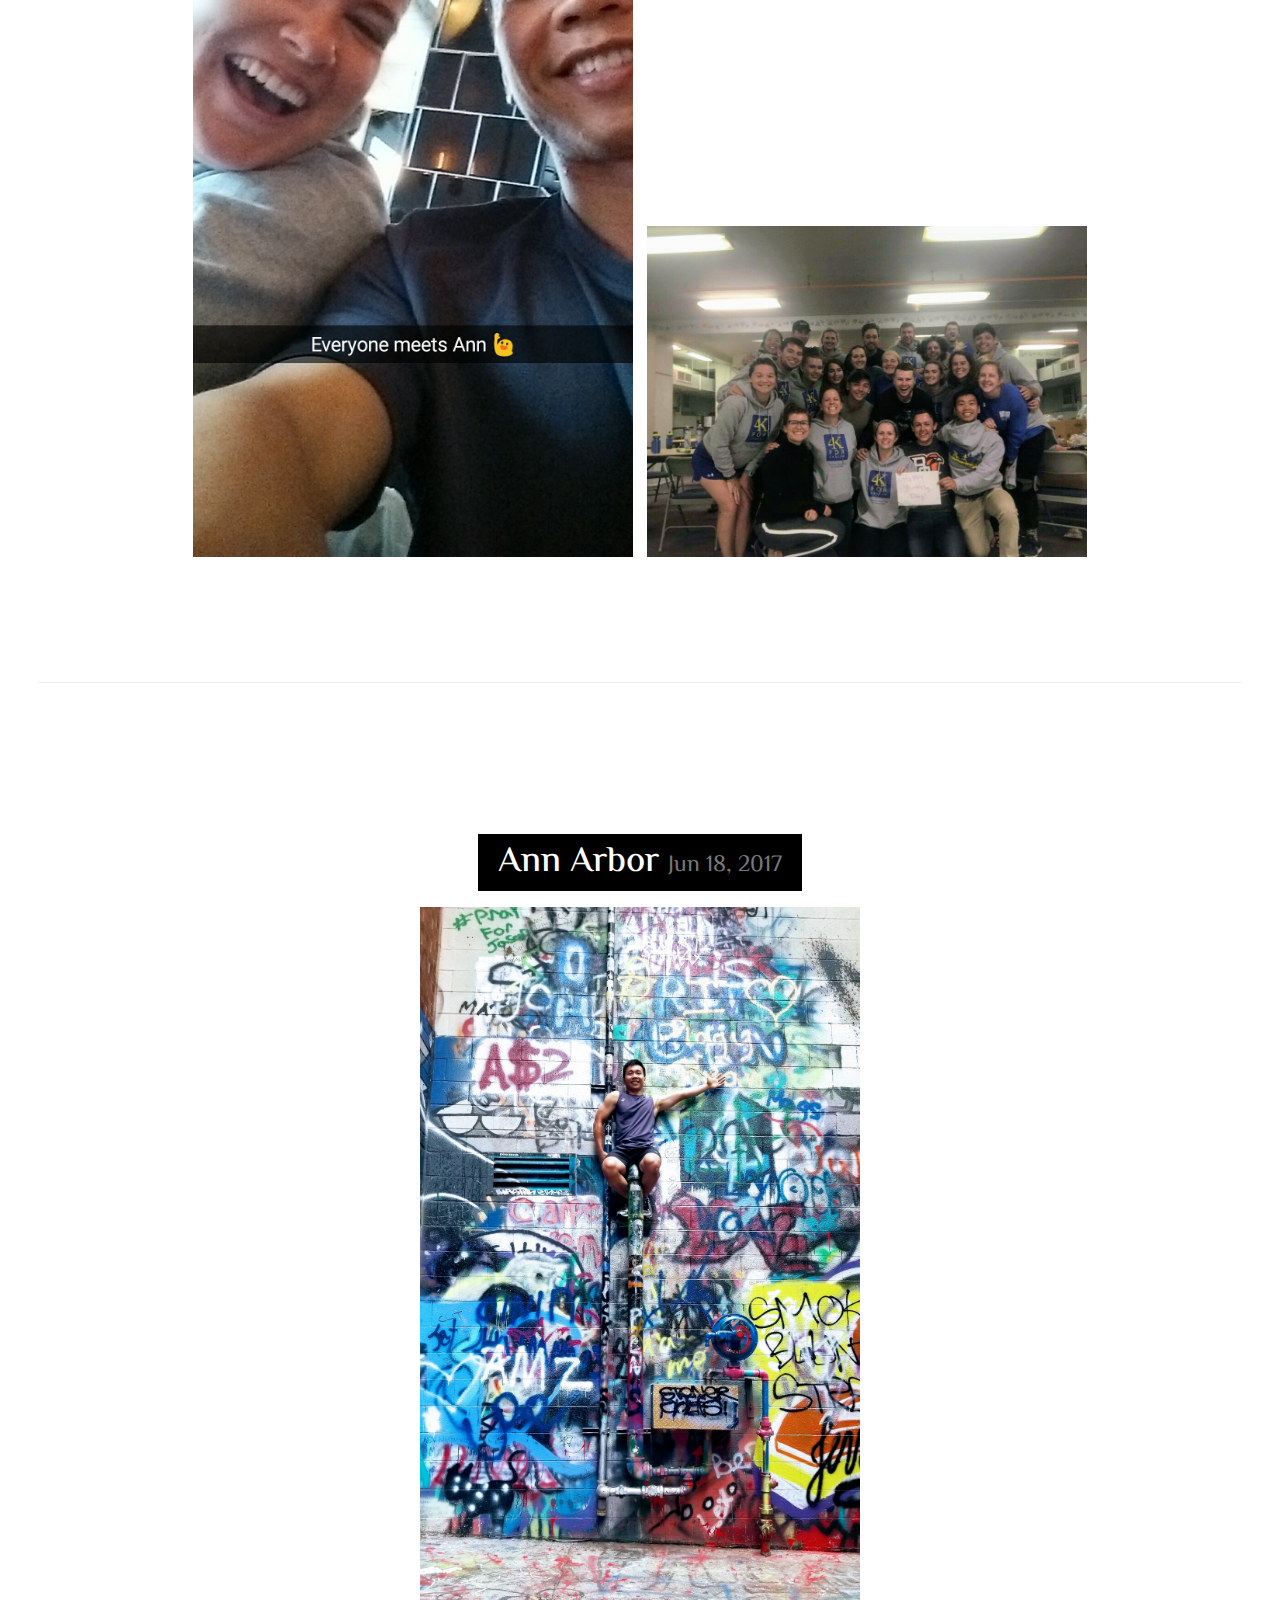
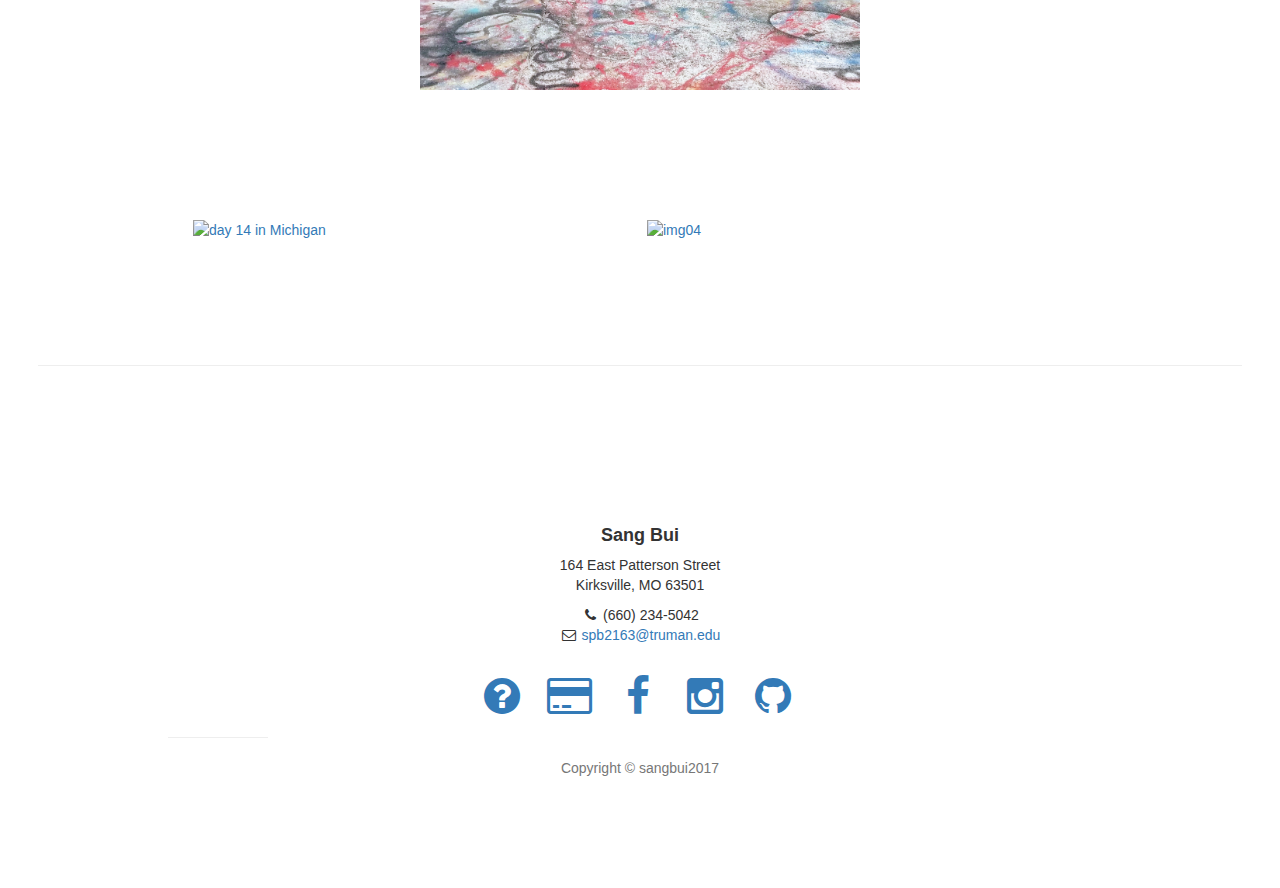
==== commit a1a7a418: "updated new state Michigan: Ann Arbor and Lansing" ====
--- a/blog.html
+++ b/blog.html
@@ -1,5 +1,5 @@
 <!DOCTYPE html>
-<html lang="en" xmlns:http="http://www.w3.org/1999/xhtml">
+<html lang="en" xmlns:http="http://www.w3.org/1999/xhtml" xmlns="http://www.w3.org/1999/html">
 <head>
     <meta charset="UTF-8">
     <title>Articles</title>
@@ -112,32 +112,32 @@
             <ul class="grid cs-style-2">
                 <li>
                     <figure>
-                        <img src="img/Orientation/orientation.jpg">
-                    </figure>
-                </li>
-                <li>
-                    <figure>
-                        <img src="img/Orientation/orientation2.jpg" alt="">
-                    </figure>
-                </li>
-                <li>
-                    <figure>
-                        <img src="img/Orientation/orientation3.jpg" alt="">
-                    </figure>
-                </li>
-                <li>
-                    <figure>
-                        <img src="img/Orientation/orientation4.jpg" alt="">
-                    </figure>
-                </li>
-                <li>
-                    <figure>
-                        <img src="img/Orientation/orientation5.jpg" alt="">
-                    </figure>
-                </li>
-                <li>
-                    <figure>
-                        <img src="img/Orientation/orientation6.jpg" alt="">
+                        <a href="img/Orientation/orientation.jpg"><img src="img/Orientation/orientation.jpg"></a>
+                    </figure>
+                </li>
+                <li>
+                    <figure>
+                        <a href="img/Orientation/orientation2.jpg"><img src="img/Orientation/orientation2.jpg" alt=""></a>
+                    </figure>
+                </li>
+                <li>
+                    <figure>
+                        <a href="img/Orientation/orientation3.jpg"><img src="img/Orientation/orientation3.jpg" alt=""></a>
+                    </figure>
+                </li>
+                <li>
+                    <figure>
+                        <a href="img/Orientation/orientation4.jpg"><img src="img/Orientation/orientation4.jpg" alt=""></a>
+                    </figure>
+                </li>
+                <li>
+                    <figure>
+                        <a href="img/Orientation/orientation5.jpg"><img src="img/Orientation/orientation5.jpg" alt=""></a>
+                    </figure>
+                </li>
+                <li>
+                    <figure>
+                        <a href="img/Orientation/orientation6.jpg"><img src="img/Orientation/orientation6.jpg" alt=""></a>
                     </figure>
                 </li>
             </ul>
@@ -156,27 +156,27 @@
             <ul class="grid cs-style-2">
                 <li>
                     <figure>
-                        <img src="img/Pennsylvania/harbor.png" alt="img04">
-                    </figure>
-                </li>
-                <li>
-                    <figure>
-                        <img src="img/Pennsylvania/harbor2.jpg" alt="img04">
-                    </figure>
-                </li>
-                <li>
-                    <figure>
-                        <img src="img/Pennsylvania/harbor3.jpg" alt="img04">
-                    </figure>
-                </li>
-                <li>
-                    <figure>
-                        <img src="img/Pennsylvania/harbor4.jpg" alt="img04">
-                    </figure>
-                </li>
-                <li>
-                    <figure>
-                        <img src="img/Pennsylvania/harbor5.jpg" alt="img04">
+                        <a href="img/Pennsylvania/harbor.png"><img src="img/Pennsylvania/harbor.png" alt="img04"></a>
+                    </figure>
+                </li>
+                <li>
+                    <figure>
+                        <a href="img/Pennsylvania/harbor2.jpg"><img src="img/Pennsylvania/harbor2.jpg" alt="img04"></a>
+                    </figure>
+                </li>
+                <li>
+                    <figure>
+                        <a href="img/Pennsylvania/harbor3.jpg"><img src="img/Pennsylvania/harbor3.jpg" alt="img04"></a>
+                    </figure>
+                </li>
+                <li>
+                    <figure>
+                        <a href="img/Pennsylvania/harbor4.jpg"><img src="img/Pennsylvania/harbor4.jpg" alt="img04"></a>
+                    </figure>
+                </li>
+                <li>
+                    <figure>
+                        <a href="img/Pennsylvania/harbor5.jpg"><img src="img/Pennsylvania/harbor5.jpg" alt="img04"></a>
                     </figure>
                 </li>
             </ul>
@@ -195,13 +195,50 @@
             <ul class="grid cs-style-3">
                 <li>
                     <figure>
-                        <img src="img/Pennsylvania/RestDayInStateCollege/rest.jpg" alt="img04">
-                    </figure>
-                </li>
-                <li>
-                    <figure>
-                        <img src="img/Pennsylvania/RestDayInStateCollege/Celebrating%20Doug%20Ulman's%20Birthday.jpg" alt="img04">
+                        <a href="img/Pennsylvania/RestDayInStateCollege/rest.jpg"><img src="img/Pennsylvania/RestDayInStateCollege/rest.jpg" alt="img04"></a>
+                    </figure>
+                </li>
+                <li>
+                    <figure>
+                        <a href="img/Pennsylvania/RestDayInStateCollege/Celebrating%20Doug%20Ulman's%20Birthday.jpg">
+                            <img src="img/Pennsylvania/RestDayInStateCollege/Celebrating%20Doug%20Ulman's%20Birthday.jpg" alt="img04">
+                        </a>
                         <figcaption> Celebrating Doug Ulman's Birthday</figcaption>
+                    </figure>
+                </li>
+            </ul>
+            <hr>
+            <br>
+            <br>
+            <br>
+            <br>
+            <br>
+        </div>
+
+        <!--Perrysburgh - Ann Arbor-->
+        <div class="article row" id="annArbor">
+            <h1> Ann Arbor <small> Jun 18, 2017</small></h1>
+            <br>
+            <ul class="grid cs-style-3">
+                <li>
+                    <figure>
+                        <a href="img/Michigan/day14-3.jpg">
+                            <img src="img/Michigan/day14-3.jpg" alt="img04">
+                        </a>
+                    </figure>
+                </li>
+            </ul>
+            <ul class="grid cs-style-3">
+                <li>
+                    <figure>
+                        <a href="img/Michigan/day14.jpg"><img src="img/Michigan/day14.jpg" alt="day 14 in Michigan"></a>
+                    </figure>
+                </li>
+                <li>
+                    <figure>
+                        <a href="img/Michigan/day14-2.jpg">
+                            <img src="img/Michigan/day14-2.jpg" alt="img04">
+                        </a>
                     </figure>
                 </li>
             </ul>
--- a/css/myCustom.css
+++ b/css/myCustom.css
@@ -31,6 +31,16 @@
     max-width: 94%;
 }
 
+#blogContent img {
+    /*position: relative;*/
+    /*float: left;*/
+    /*width:  auto;*/
+    /*height: auto;*/
+    /*background-position: 10% 10%;*/
+    /*background-size:     cover;*/
+    /*overflow: hidden;*/
+}
+
 .carousel-inner#orientation {
     width:100%;
     max-height: 200px;
@@ -46,6 +56,10 @@
     padding: 15px;
     background-color: white;
     border-radius: 25px;
+}
+
+li image {
+    max-height: 360px;
 }
 
 .discussParent {
@@ -113,8 +127,8 @@
 }
 
 #disqus_thread {
-    padding-left: 30em;
-    padding-right: 30em;
+    padding-left: 20em;
+    padding-right: 20em;
 }
 
 #gallery {
--- a/css/component.css
+++ b/css/component.css
@@ -10,8 +10,8 @@
 	display: inline-block;
 	width: 450px;
 	margin: 0;
-	padding: 20px;
-	text-align: left;
+	padding: 5px;
+	text-align: justify;
 	position: relative;
 }
 
@@ -22,6 +22,7 @@
 
 .grid figure img {
 	max-width: 100%;
+	max-height: 20%;
 	display: block;
 	position: relative;
 }
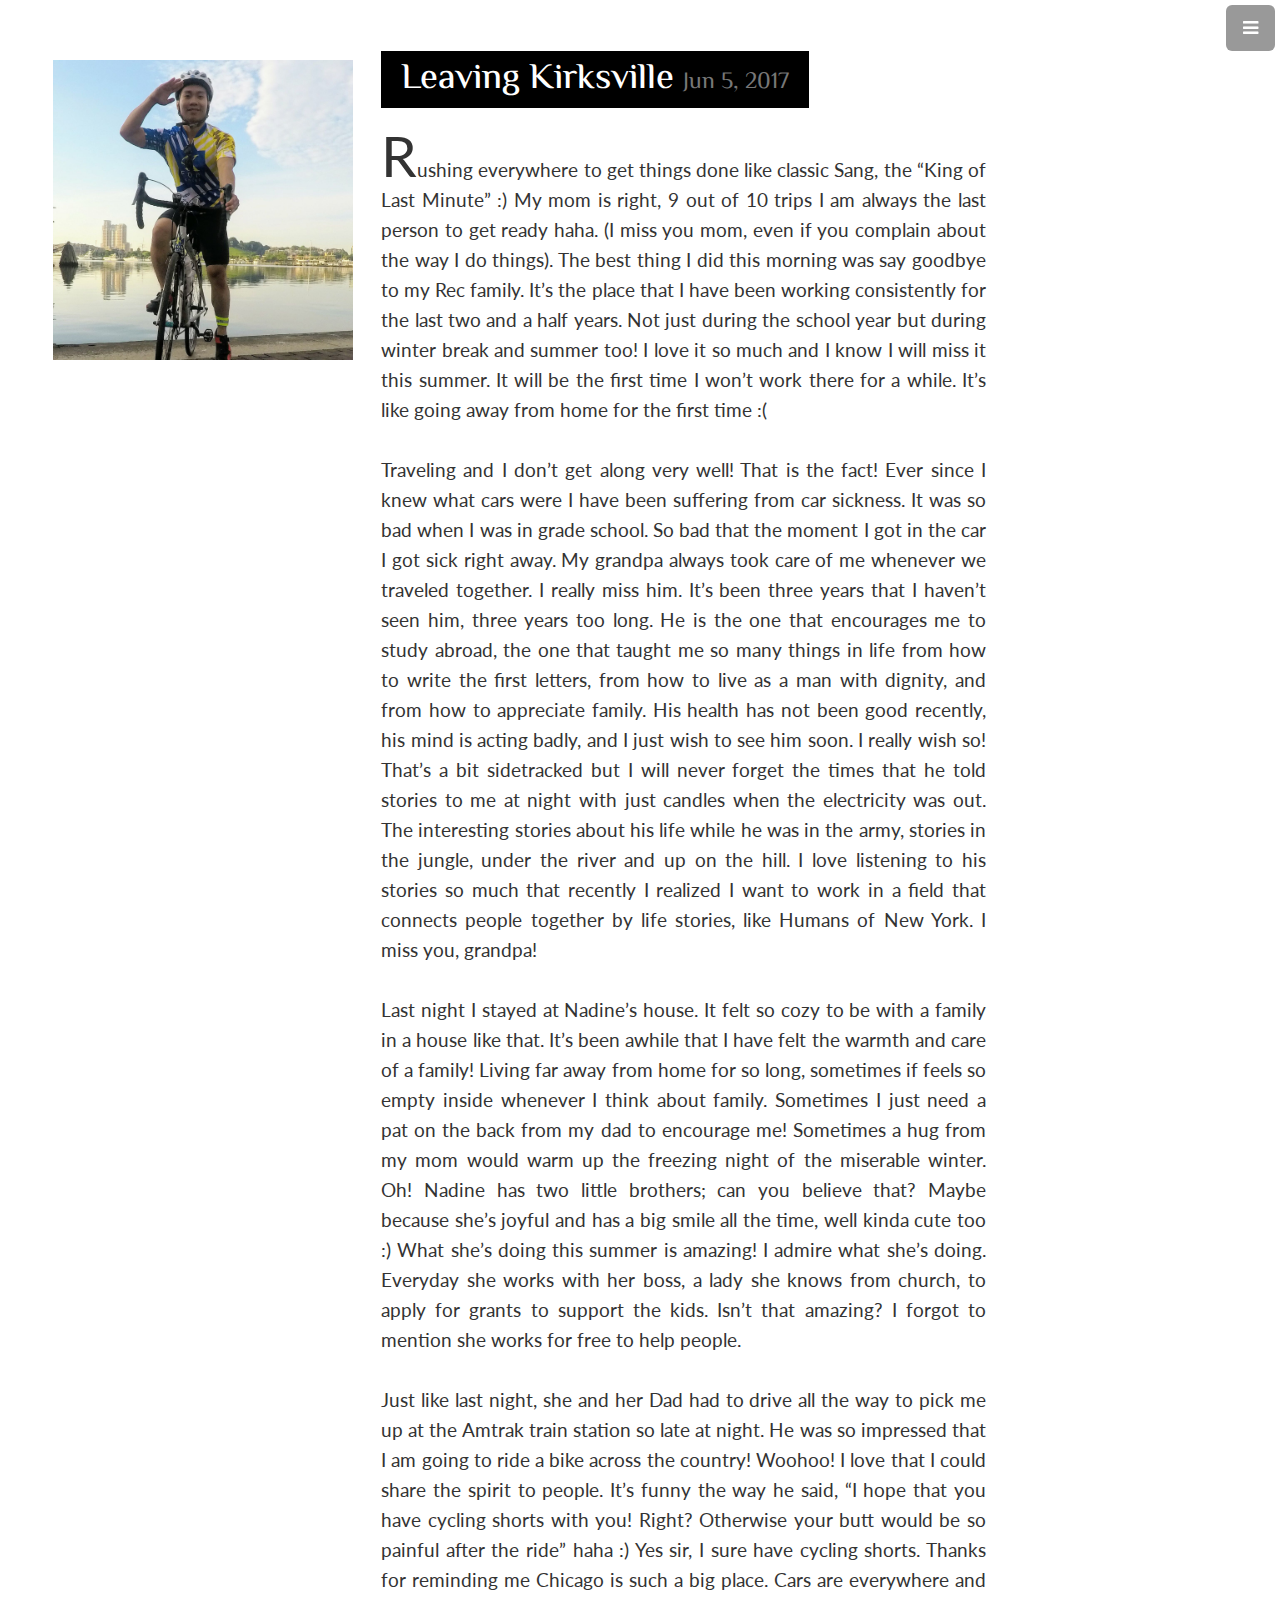
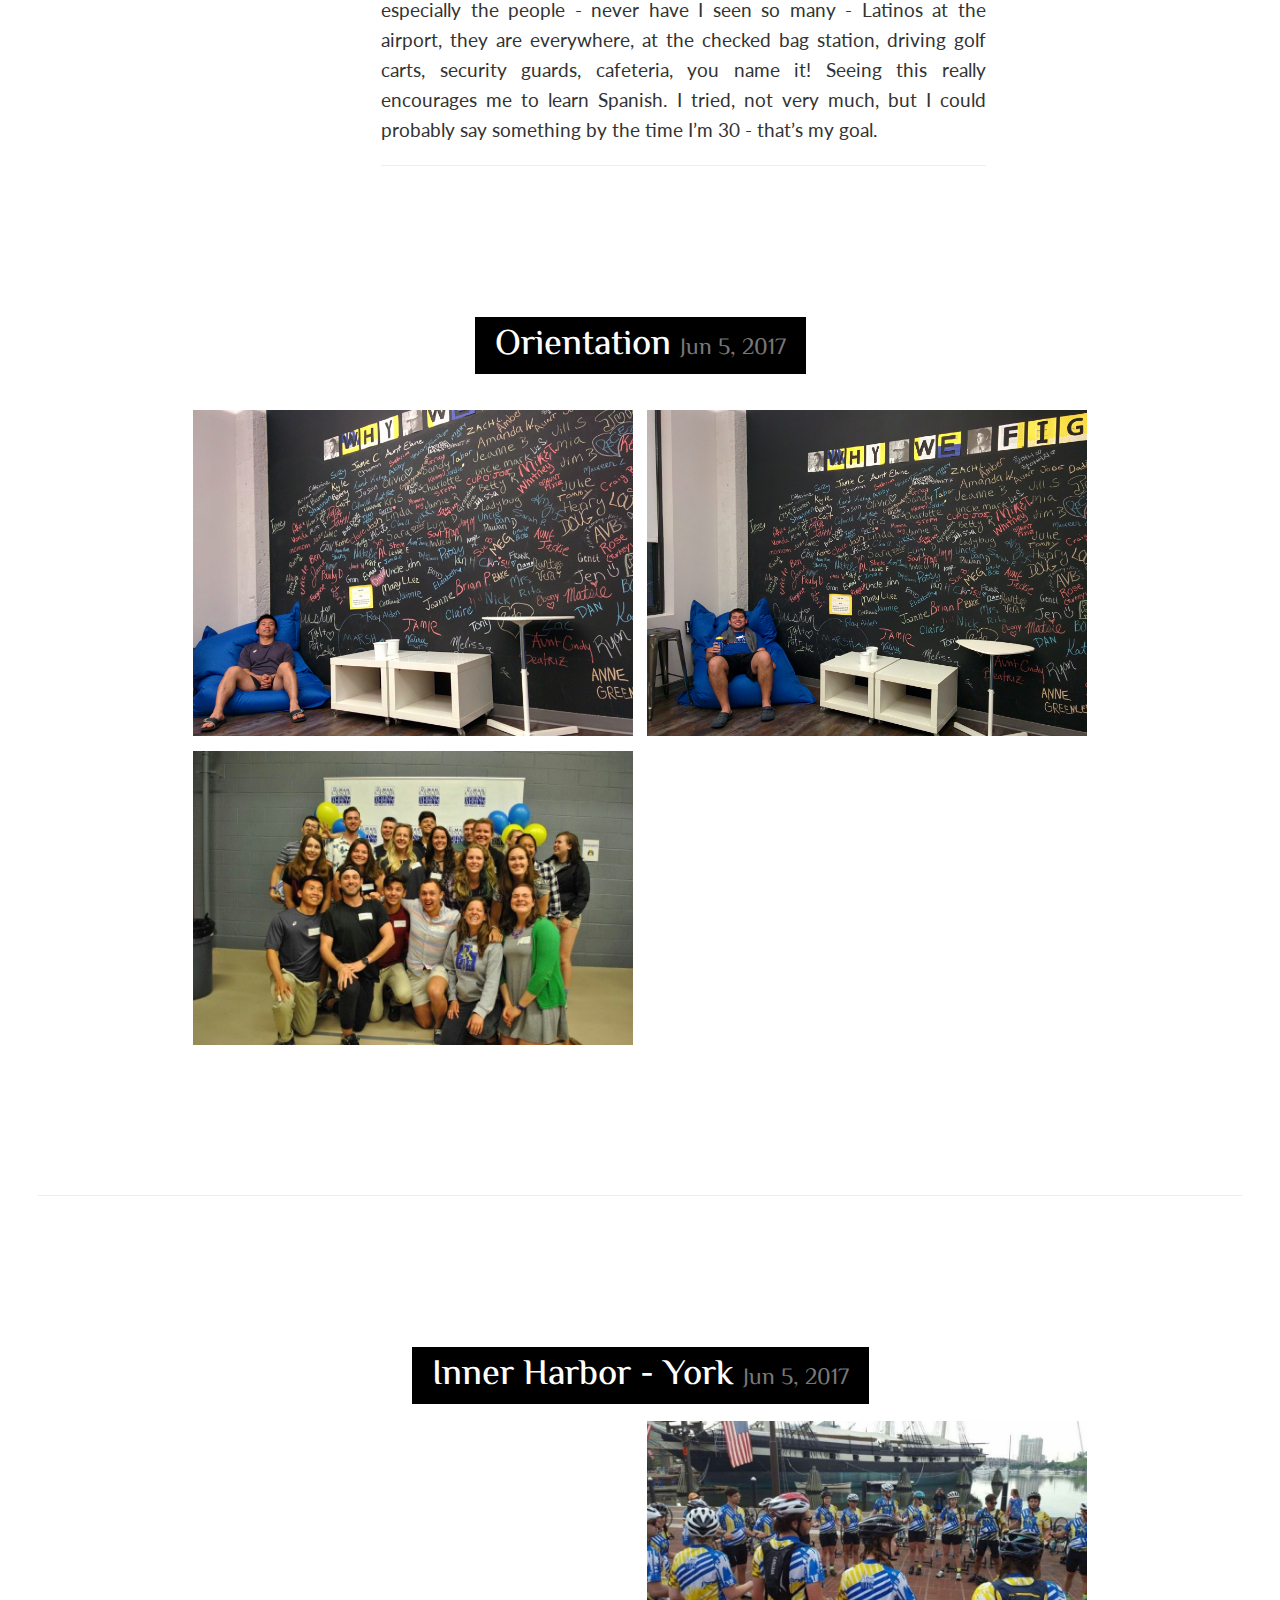
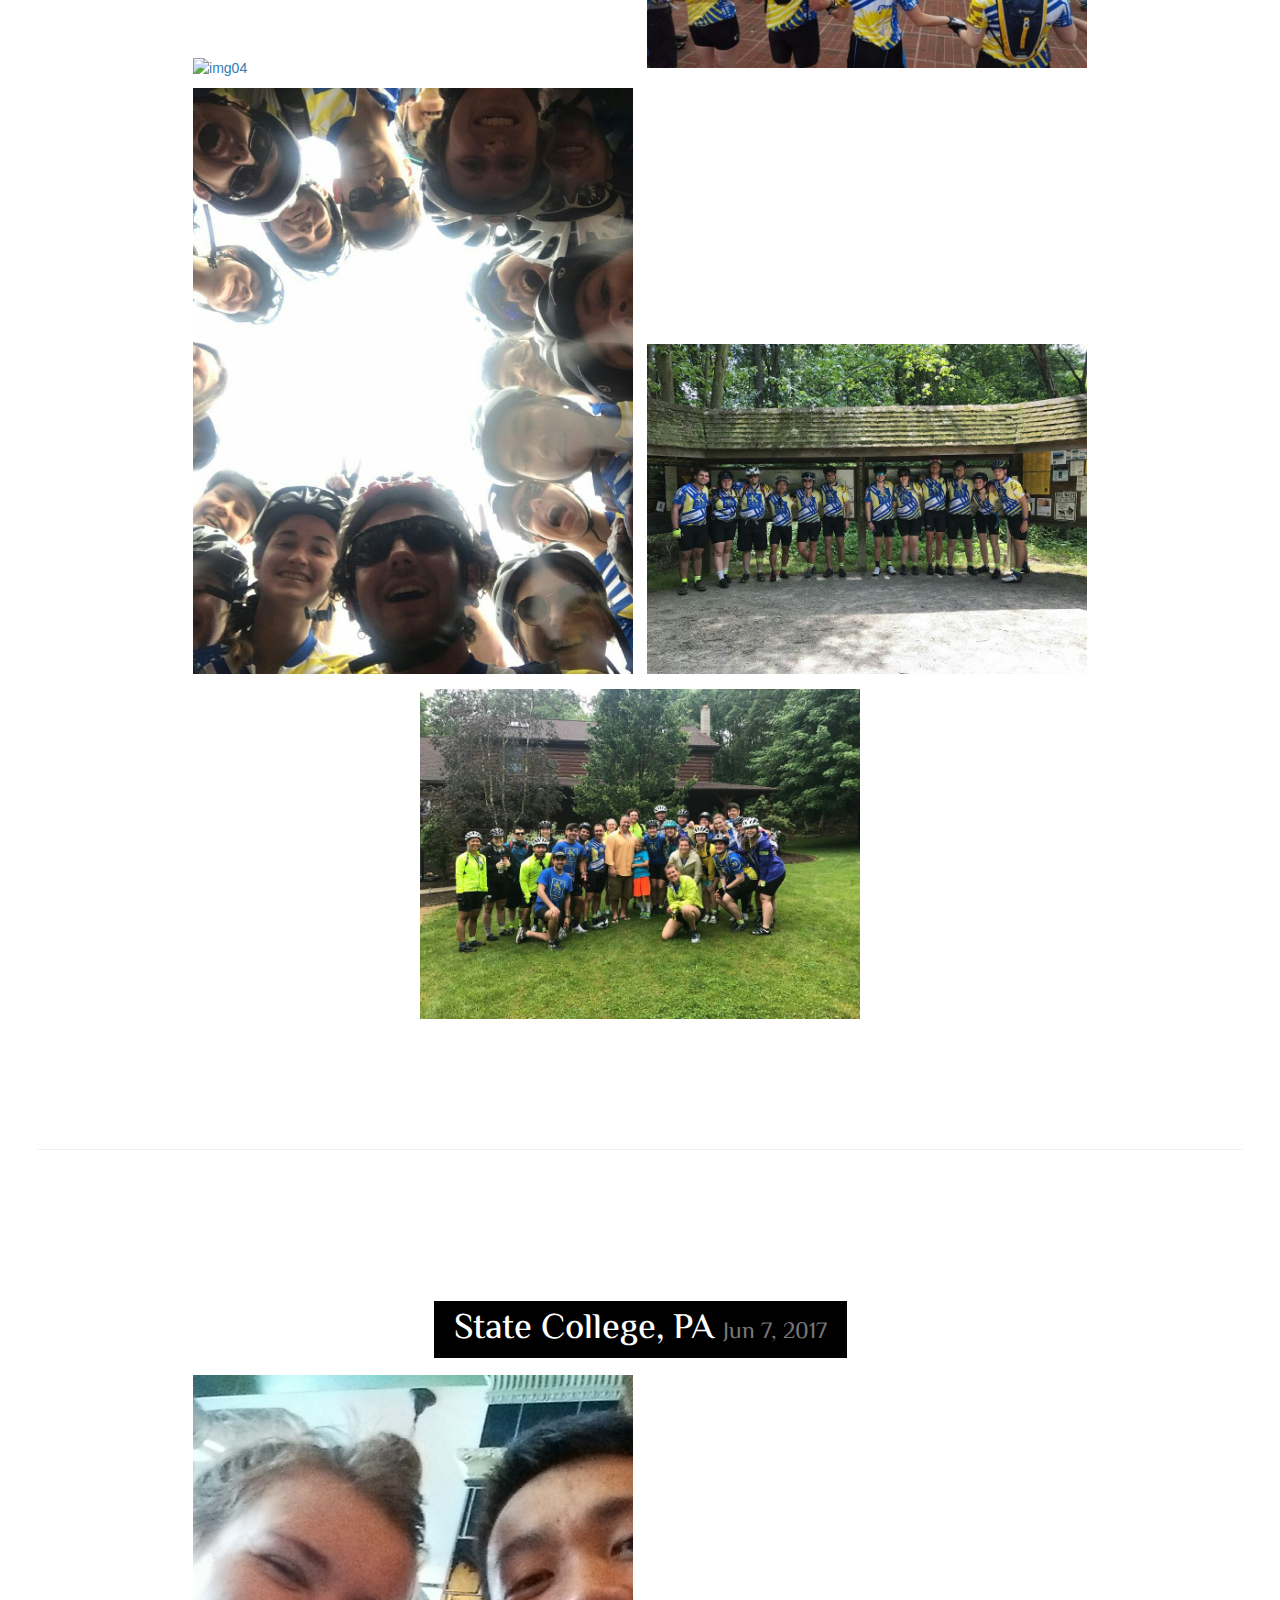
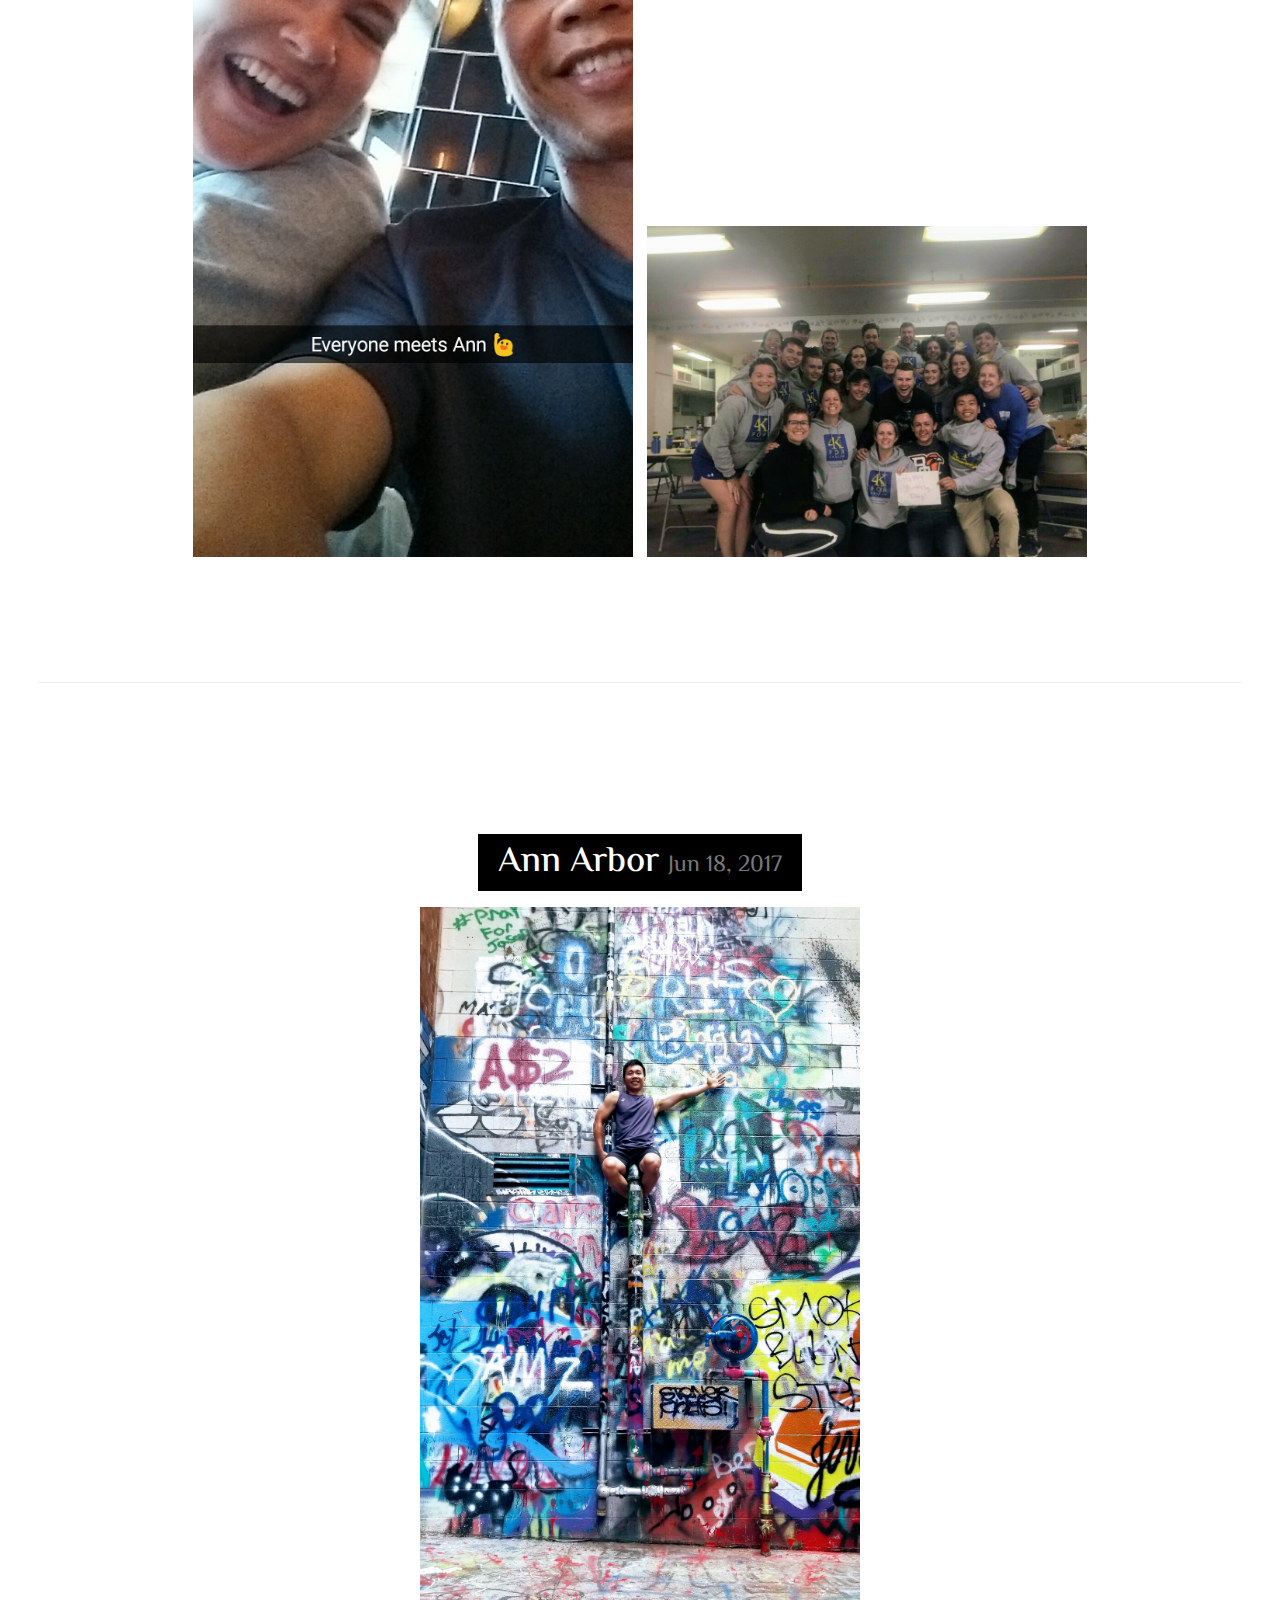
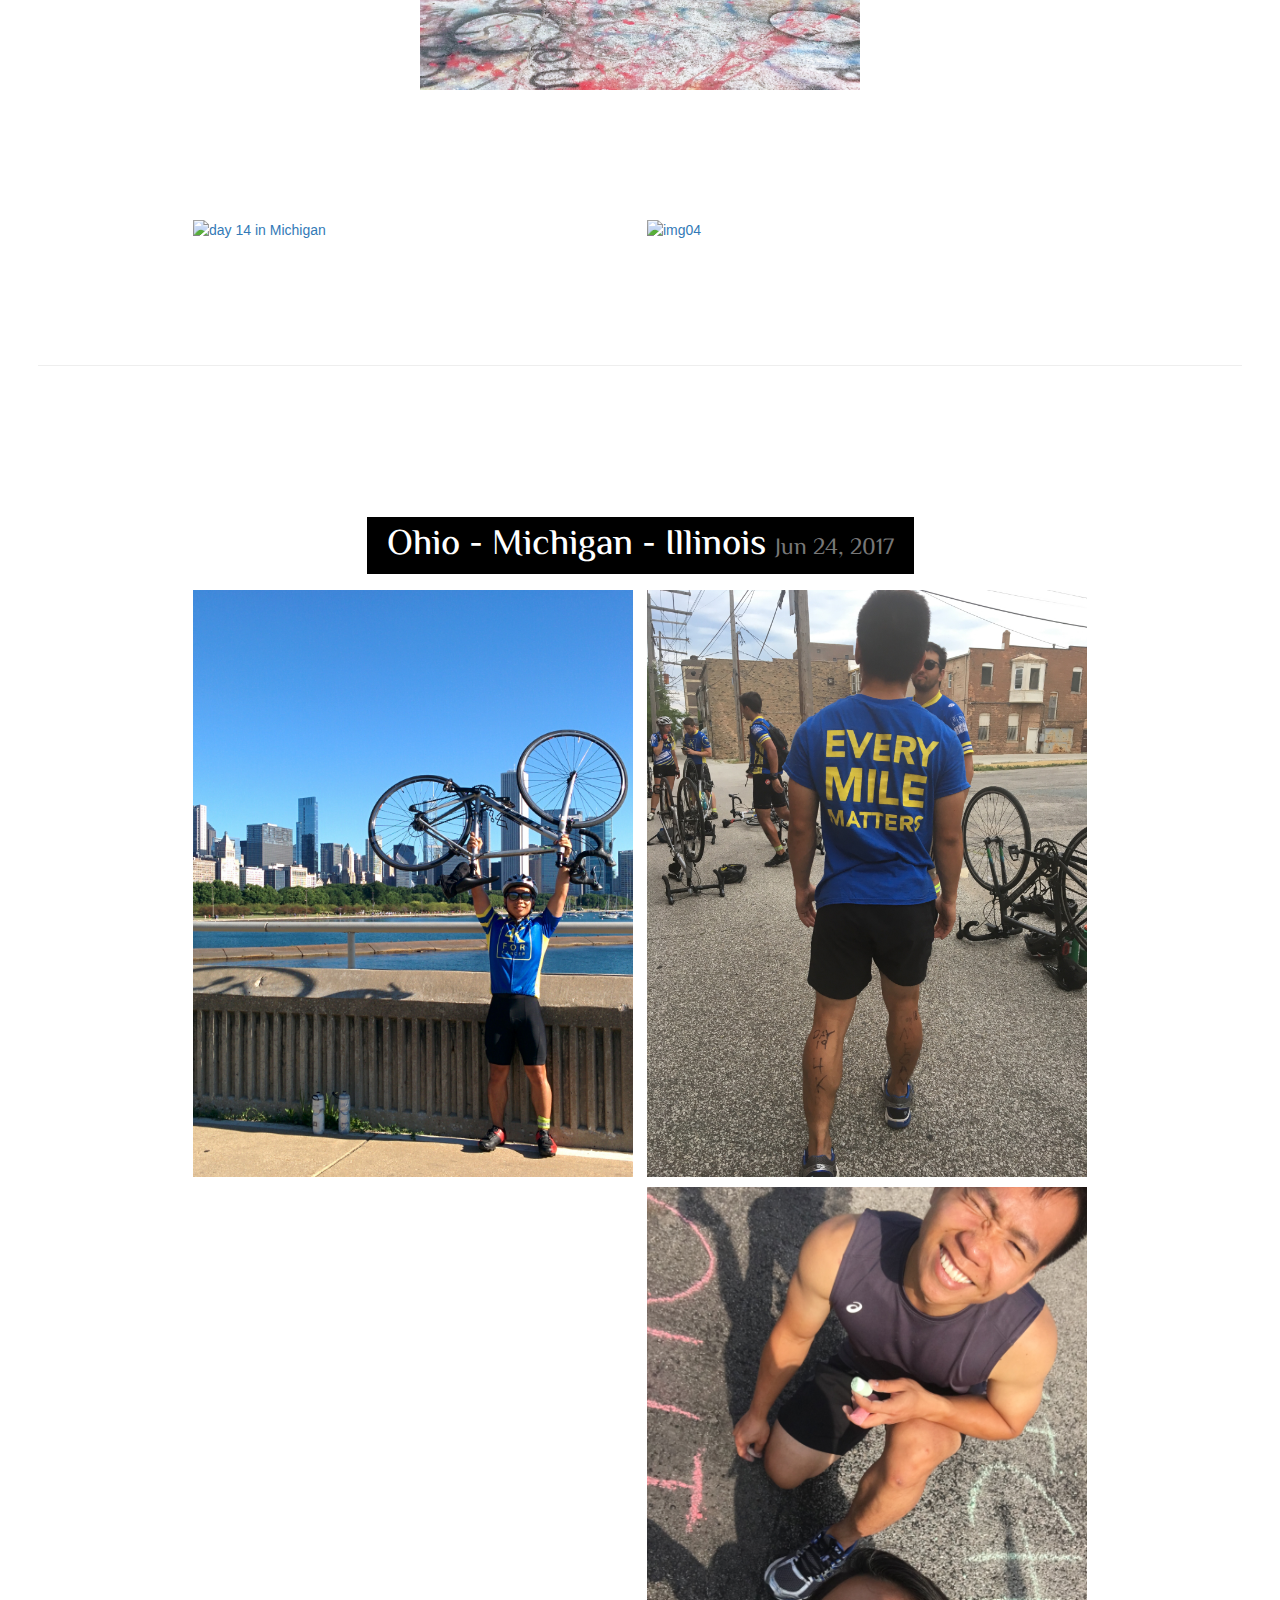
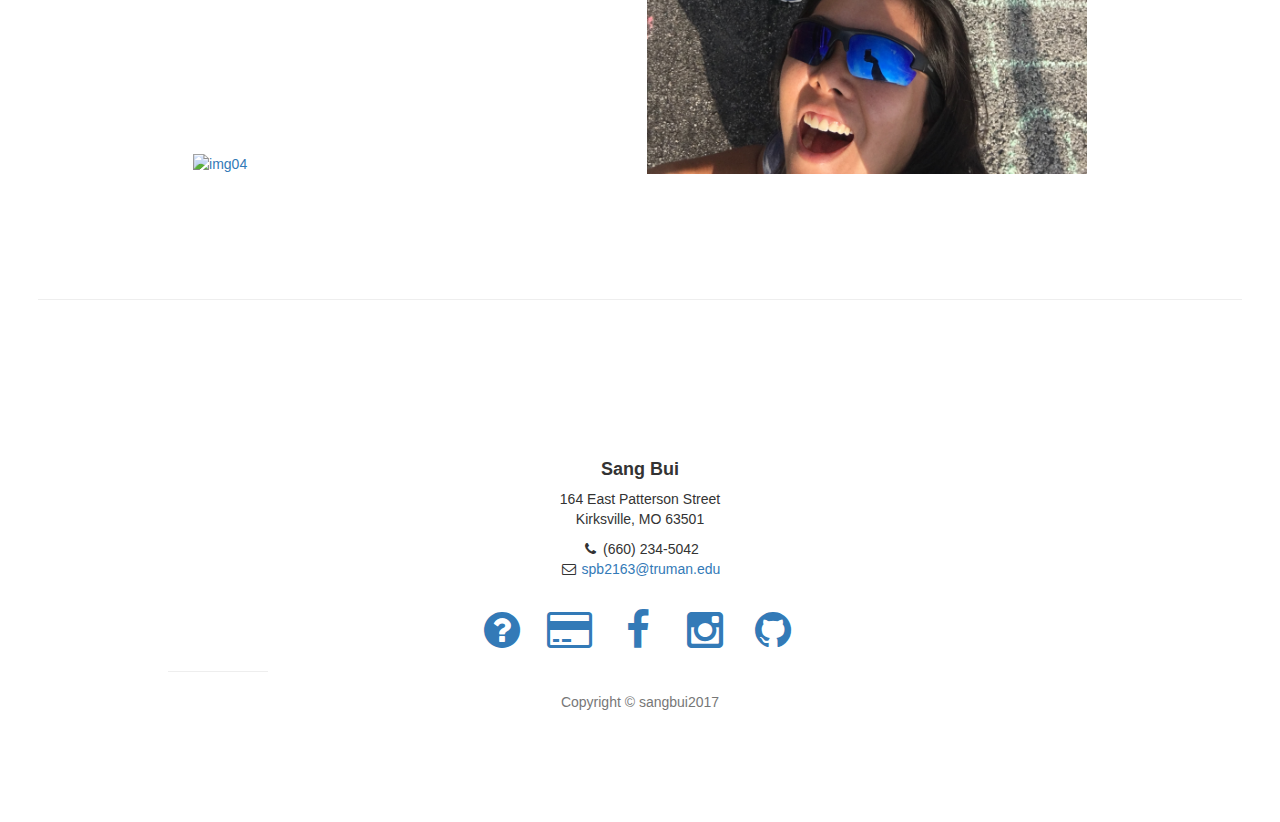
==== commit 5a8194da: "changed bg photo, added section for Michigan, Illinois, Wisconsin" ====
--- a/blog.html
+++ b/blog.html
@@ -242,6 +242,48 @@
                     </figure>
                 </li>
             </ul>
+            <hr>
+            <br>
+            <br>
+            <br>
+            <br>
+            <br>
+        </div>
+
+        <!--Day 19 - Michigan City, IN to Chicago, IL-->
+        <div class="article row" id="chicago">
+            <h1> Ohio - Michigan - Illinois <small> Jun 24, 2017</small></h1>
+            <br>
+            <ul class="grid cs-style-3">
+                <li>
+                    <figure>
+                        <a href="img/Illinois/chicago.jpg">
+                            <img src="img/Illinois/chicago.jpg" alt="chicago skyline">
+                        </a>
+                    </figure>
+                </li>
+                <li>
+                    <figure>
+                        <a href="img/Illinois/chicago4.jpg">
+                            <img src="img/Illinois/chicago4.jpg" alt="img04">
+                        </a>
+                    </figure>
+                </li>
+
+                <li>
+                    <figure>
+                        <a href="img/Illinois/chicago5.jpg">
+                            <img src="img/Illinois/chicago5.jpg" alt="img04">
+                        </a>
+                    </figure>
+                </li>
+                <li>
+                    <figure>
+                        <a href="img/Illinois/chicago3.jpg"><img src="img/Illinois/chicago3.jpg" alt="day 10 in Chicago"></a>
+                    </figure>
+                </li>
+            </ul>
+
             <hr>
             <br>
             <br>
--- a/css/stylish-portfolio.css
+++ b/css/stylish-portfolio.css
@@ -24,9 +24,17 @@
 
 .text-vertical-center h1 {
     margin: 0;
-    padding: 0;
     font-size: 4.5em;
     font-weight: 700;
+}
+
+.text-vertical-center h3 {
+    font-size: 2.5em;
+    font-weight: 500;
+    display: inline;
+    padding-left: 20px;
+    padding-right: 20px;
+    background-color: black;
 }
 
 /* Custom Button Styles */
@@ -155,11 +163,13 @@
     position: relative;
     width: 100%;
     height: 100%;
-    background: url(../img/bg.jpg) no-repeat center center scroll;
+    /*background: url(../img/bg.jpg) no-repeat center center scroll;*/
+    background: url(http://mikereidphotography.com/Seattle%20and%20Surroundings%20Photography/Seattle%20Skyline%20Night.jpg) no-repeat center center scroll;
     -webkit-background-size: cover;
     -moz-background-size: cover;
     background-size: cover;
     -o-background-size: cover;
+    color: whitesmoke;
 }
 
 /* About */
